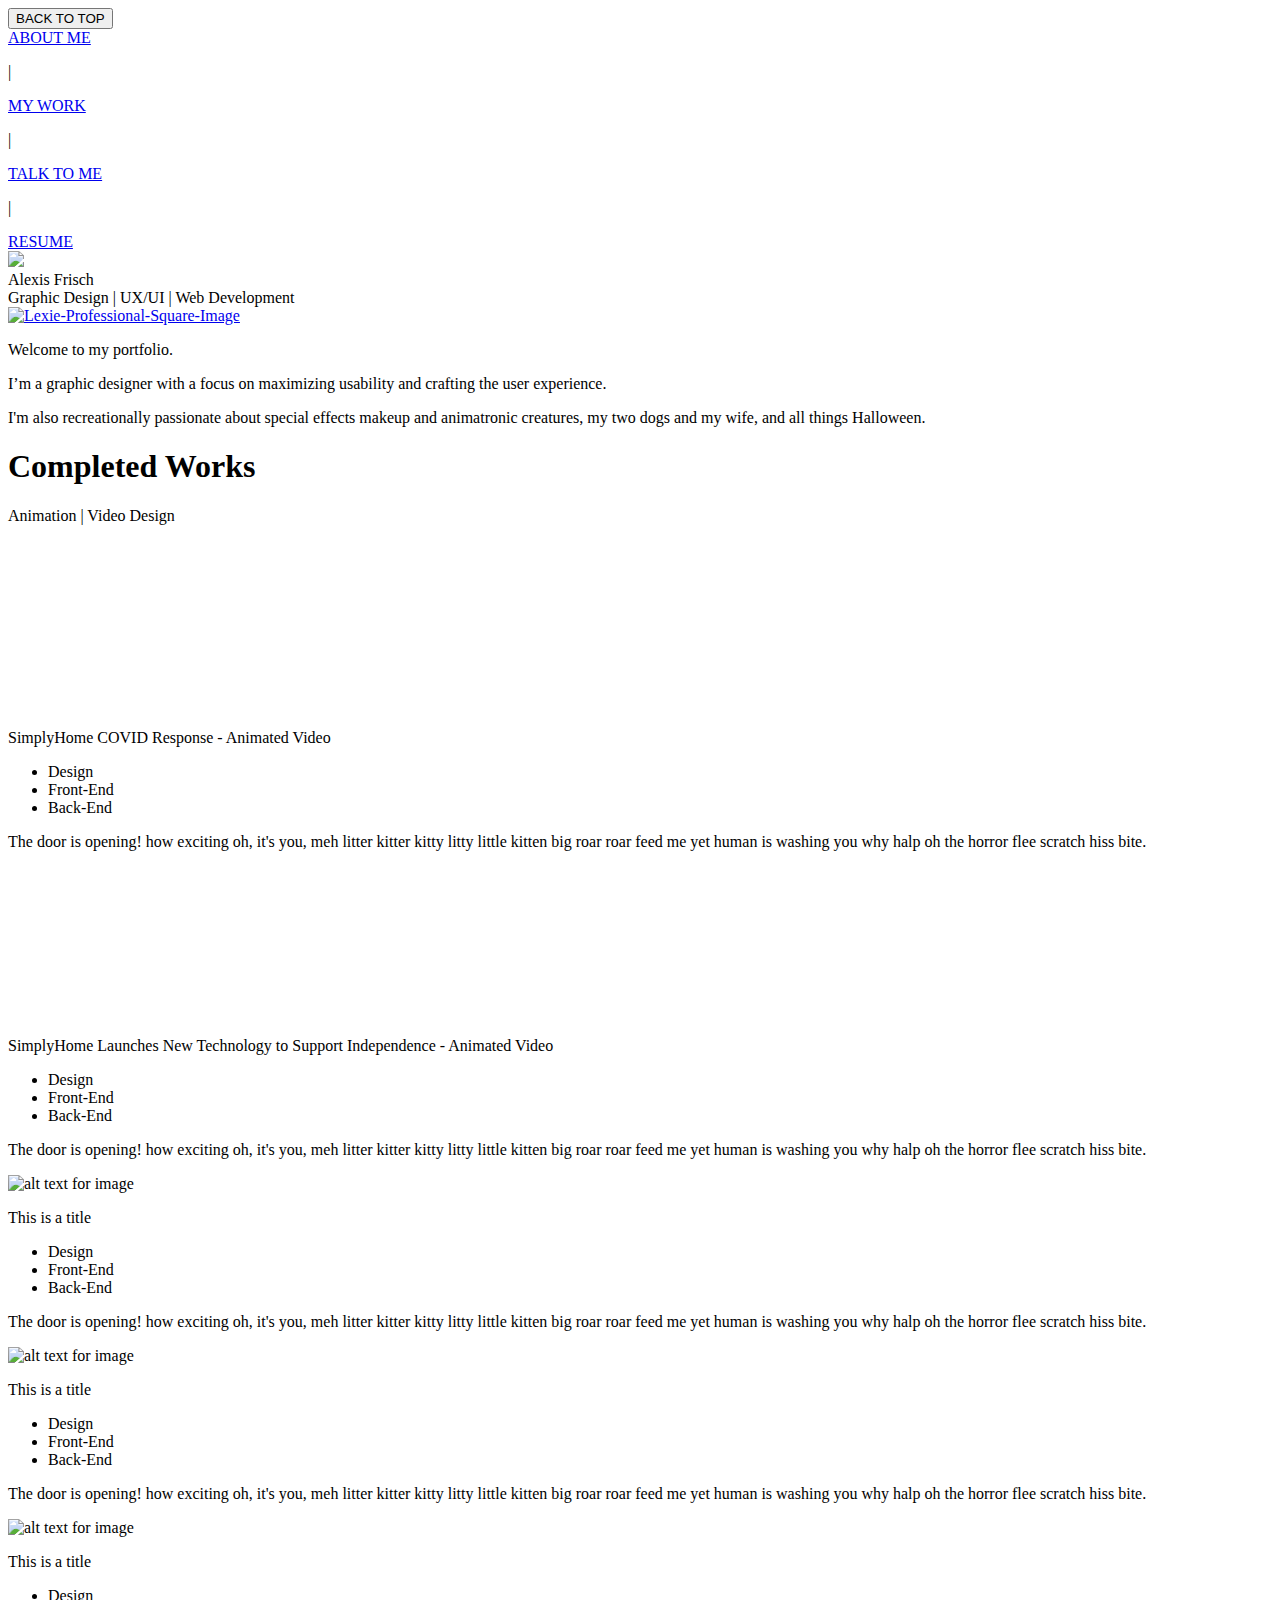
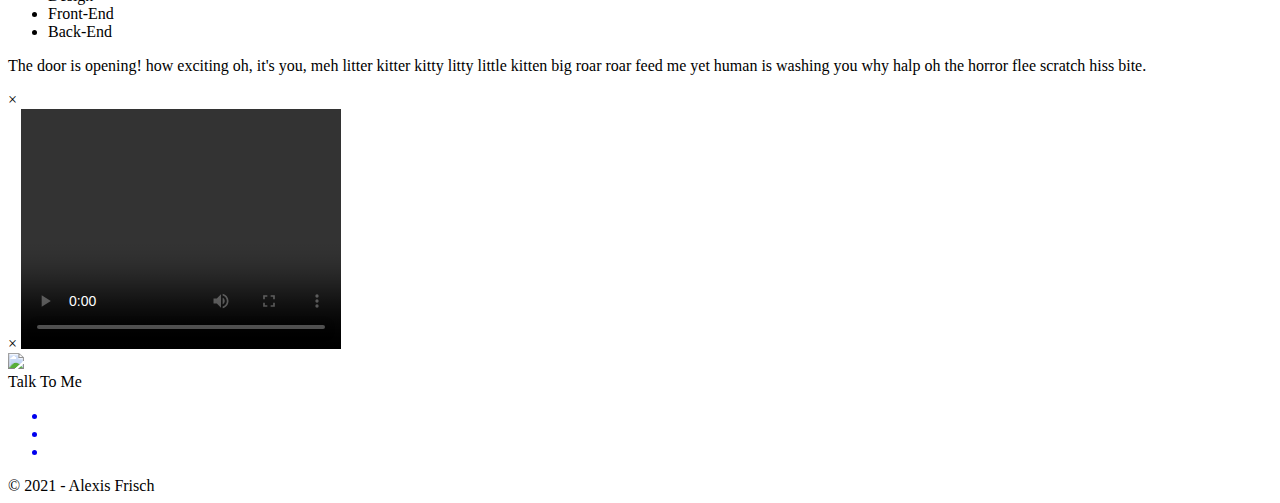
==== index.html @ 928a1154 "Update index.html" ====
<!DOCTYPE html>
<html>
  <head>
    <meta name="viewport" content="width=device-width, initial-scale=1">
    <link rel="stylesheet" href="https://cdnjs.cloudflare.com/ajax/libs/font-awesome/5.9.0/css/all.css"></link>
    <link rel="stylesheet" href="https://cdnjs.cloudflare.com/ajax/libs/font-awesome/4.7.0/css/font-awesome.min.css"></link>
    <link rel="preconnect" href="https://fonts.gstatic.com"></link>
    <link href="https://fonts.googleapis.com/css2?family=Open+Sans+Condensed:wght@300&display=swap" rel="stylesheet"></link>
    <link rel="stylesheet" href="PortfolioSiteCSS.css"></link>
    <button id="scrollToTopBtn" title="Go to top">BACK TO TOP</button>
    <script src="PortfolioSiteJS.js"></script>
    <script src="jquery-3.6.0.min.js"></script>
<!--     <script src="https://cdnjs.cloudflare.com/ajax/libs/jquery/2.1.3/jquery.min.js"></script> -->
  </head>
  <body id="body">
    <div id="navbar">
      <a class="navitem" href="#about-me-section">ABOUT ME</a>
      <p>|</p>
      <a class="navitem" href="#mywork">MY WORK</a>
      <p>|</p>
      <a class="navitem" href="#contactme">TALK TO ME</a>
      <p>|</p>
      <a class="navitem" href="FrischResume2021.pdf" download target="_blank">RESUME</a>
    </div>

    <div id="headerwrapper">
      <img class="headerimg" src="https://i.ibb.co/12x5t4d/Web-Header-Blue.png" border="0" />
      <!-- green header      
      <img class="headerimg" src="https://i.ibb.co/K92kBJ2/Web-Header.png" border="0" />
       -->      
      <div class="centeredheadertitle">Alexis Frisch</div>
      <div class="centeredheadersubtitle">Graphic Design | UX/UI | Web Development</div>
    </div>

    <div id="bodydiv">
      <div id="about-me-section" class="about-me-img-flip">
        <a href="https://www.linkedin.com/in/alexis-frisch/" target="_blank">
         <div class="about-me-img-container">
           <img src="Assets/Lexie-Professional-Square-Image.png" alt="Lexie-Professional-Square-Image" border="0">
            <div class="about-me-linkedin">
               <span class="font-awesome-icons linkedin"></span>
            </div> <!--/.about-me-linkedin-->
          </div> <!--/.about-me-img-container-->
        </a>
      </div> <!--/.about-me-img-flip-->
      
      <div class="about-me-words-outter">
        <div class="about-me-words-inner">
          <p>Welcome to my portfolio.</p>
          <p>I’m a graphic designer with a focus on maximizing usability and crafting the user experience.</p>
          <p>I'm also recreationally passionate about special effects makeup and animatronic creatures, my two dogs and my wife, and all things Halloween.</p>
        </div>  
      </div>
      
  <div id="mywork">    
        <div id="work-container-title">
          <h1> Completed Works </h1>
        </div>


        <div id="work-container-title">
          <p> Animation | Video Design </p></br>
        </div>
        
        <div id="main-work-container">
           <div id="overlay" class="work-img-container">
  <!--            <div class="work-container-text">
                <h3>CHECK IT OUT</h3>
             </div>   -->

                <video class="myVideos" id="myVid" poster="Assets/Video2Poster.png" src="Assets/SimplyHomeCOVIDResponse.mp4" title="SimplyHome COVID Response - Animated Video">
            </div> <!--/.work-img-container-->
            <div class="content-container">
              <p class="title">SimplyHome COVID Response - Animated Video</p>
              <ul class="list">
                <li class="active-design">Design</li>
                <li class="active-front-end">Front-End</li>
                <li class="back-end">Back-End</li>
              </ul>
              <p class="sub-title">The door is opening! how exciting oh, it's you, meh litter kitter kitty litty little kitten big roar roar feed me yet human is washing you why halp oh the horror flee scratch hiss bite.</p>
            </div><!--/.content-->
        </div> <!--/#main-work-container-->

        <div id="main-work-container">
           <div id="overlay" class="work-img-container">
  <!--            <div class="work-container-text">
                <h3>CHECK IT OUT</h3>
             </div>   -->

                <video class="myVideos" id="myVid" poster="Assets/Video1Poster.png" src="Assets/SimplyHomenewindependancetool.mp4" title="SimplyHome Launches New Technology to Support Independence - Animated Video">
            </div> <!--/.work-img-container-->
            <div class="content-container">
              <p class="title">SimplyHome Launches New Technology to Support Independence - Animated Video</p>
              <ul class="list">
                <li class="active-design">Design</li>
                <li class="active-front-end">Front-End</li>
                <li class="back-end">Back-End</li>
              </ul>
              <p class="sub-title">The door is opening! how exciting oh, it's you, meh litter kitter kitty litty little kitten big roar roar feed me yet human is washing you why halp oh the horror flee scratch hiss bite.</p>
            </div><!--/.content-->
        </div> <!--/#main-work-container-->

         <div id="main-work-container">
           <div id="overlay" class="work-img-container">
  <!--            <div class="work-container-text">
                <h3>CHECK IT OUT</h3>
             </div>   -->
                <img class="myImages" id="myImg" src="https://www.k9web.com/wp-content/uploads/2020/12/little-dalmatian-sitting-in-the-couch-780x858.jpg" alt="alt text for image">
            </div> <!--/.work-img-container-->
            <div class="content-container">
              <p class="title">This is a title </p>
              <ul class="list">
                <li class="design">Design</li>
                <li class="active-front-end">Front-End</li>
                <li class="back-end">Back-End</li>
              </ul>
              <p class="sub-title">The door is opening! how exciting oh, it's you, meh litter kitter kitty litty little kitten big roar roar feed me yet human is washing you why halp oh the horror flee scratch hiss bite.</p>
            </div><!--/.content-->
        </div> <!--/#main-work-container-->

   <div id="main-work-container">
           <div id="overlay" class="work-img-container">
  <!--            <div class="work-container-text">
                <h3>CHECK IT OUT</h3>
             </div>   -->
                <img class="myImages" id="myImg" src="https://www.k9web.com/wp-content/uploads/2020/12/little-dalmatian-sitting-in-the-couch-780x858.jpg" alt="alt text for image">
            </div> <!--/.work-img-container-->
            <div class="content-container">
              <p class="title">This is a title </p>
              <ul class="list">
                <li class="design">Design</li>
                <li class="active-front-end">Front-End</li>
                <li class="back-end">Back-End</li>
              </ul>
              <p class="sub-title">The door is opening! how exciting oh, it's you, meh litter kitter kitty litty little kitten big roar roar feed me yet human is washing you why halp oh the horror flee scratch hiss bite.</p>
            </div><!--/.content-->
        </div> <!--/#main-work-container-->


   <div id="main-work-container">
           <div id="overlay" class="work-img-container">
  <!--            <div class="work-container-text">
                <h3>CHECK IT OUT</h3>
             </div>  --> 
                <img class="myImages" id="myImg" src="https://www.k9web.com/wp-content/uploads/2020/12/little-dalmatian-sitting-in-the-couch-780x858.jpg" alt="alt text for image">
            </div> <!--/.work-img-container-->
            <div class="content-container">
              <p class="title">This is a title </p>
              <ul class="list">
                <li class="design">Design</li>
                <li class="active-front-end">Front-End</li>
                <li class="back-end">Back-End</li>
              </ul>
              <p class="sub-title">The door is opening! how exciting oh, it's you, meh litter kitter kitty litty little kitten big roar roar feed me yet human is washing you why halp oh the horror flee scratch hiss bite.</p>
            </div><!--/.content-->
        </div> <!--/#main-work-container-->
  </div>
      </div> <!--/bodydiv-->
    </body>

    <div id="myImgModal" class="modal">
      <span class="imgclose">&times;</span>
      <img class="modal-content" id="img01">
      <div id="imgCaption"></div>
    </div>

    <div id="myVideoModal" class="modal">
      <span class="videoclose">&times;</span>
      <video class="modal-content" id="vid01" width="320" height="240" controls> </video>
      <div id="videoCaption"></div>
    </div>
    <div id="contactme">
      <div id="footerwrapper">
        <!--  Green Footer     
        <img src="https://i.ibb.co/m6b3Rvt/Web-Footer.png" class="footerimg" border="0" />
         -->
        <img src="https://i.ibb.co/g36VSvC/Web-Footer-Blue.png" class="footerimg" border="0" />
        <div class="centeredfootertitle">Talk To Me</div>
        <div class="social ">
            <ul>
              <a href="https://www.linkedin.com/in/alexis-frisch/" target="_blank"><li class="linkedin"></li></a>
              <a href="https://github.com/Alexisnfrisch" target="_blank"><li class="github"></li></a>
              <a href="mailto: alexisnfrisch@gmail.com" target="_blank"><li class="email"></li></a>
<!--               <a href="#" target="_blank"><li class="dribble"></li></a>
 -->            </ul>
        </div> 
        <div class="centeredfootercopyright">© 2021 - Alexis Frisch</div> 
      </div>
    </div>  
</html>
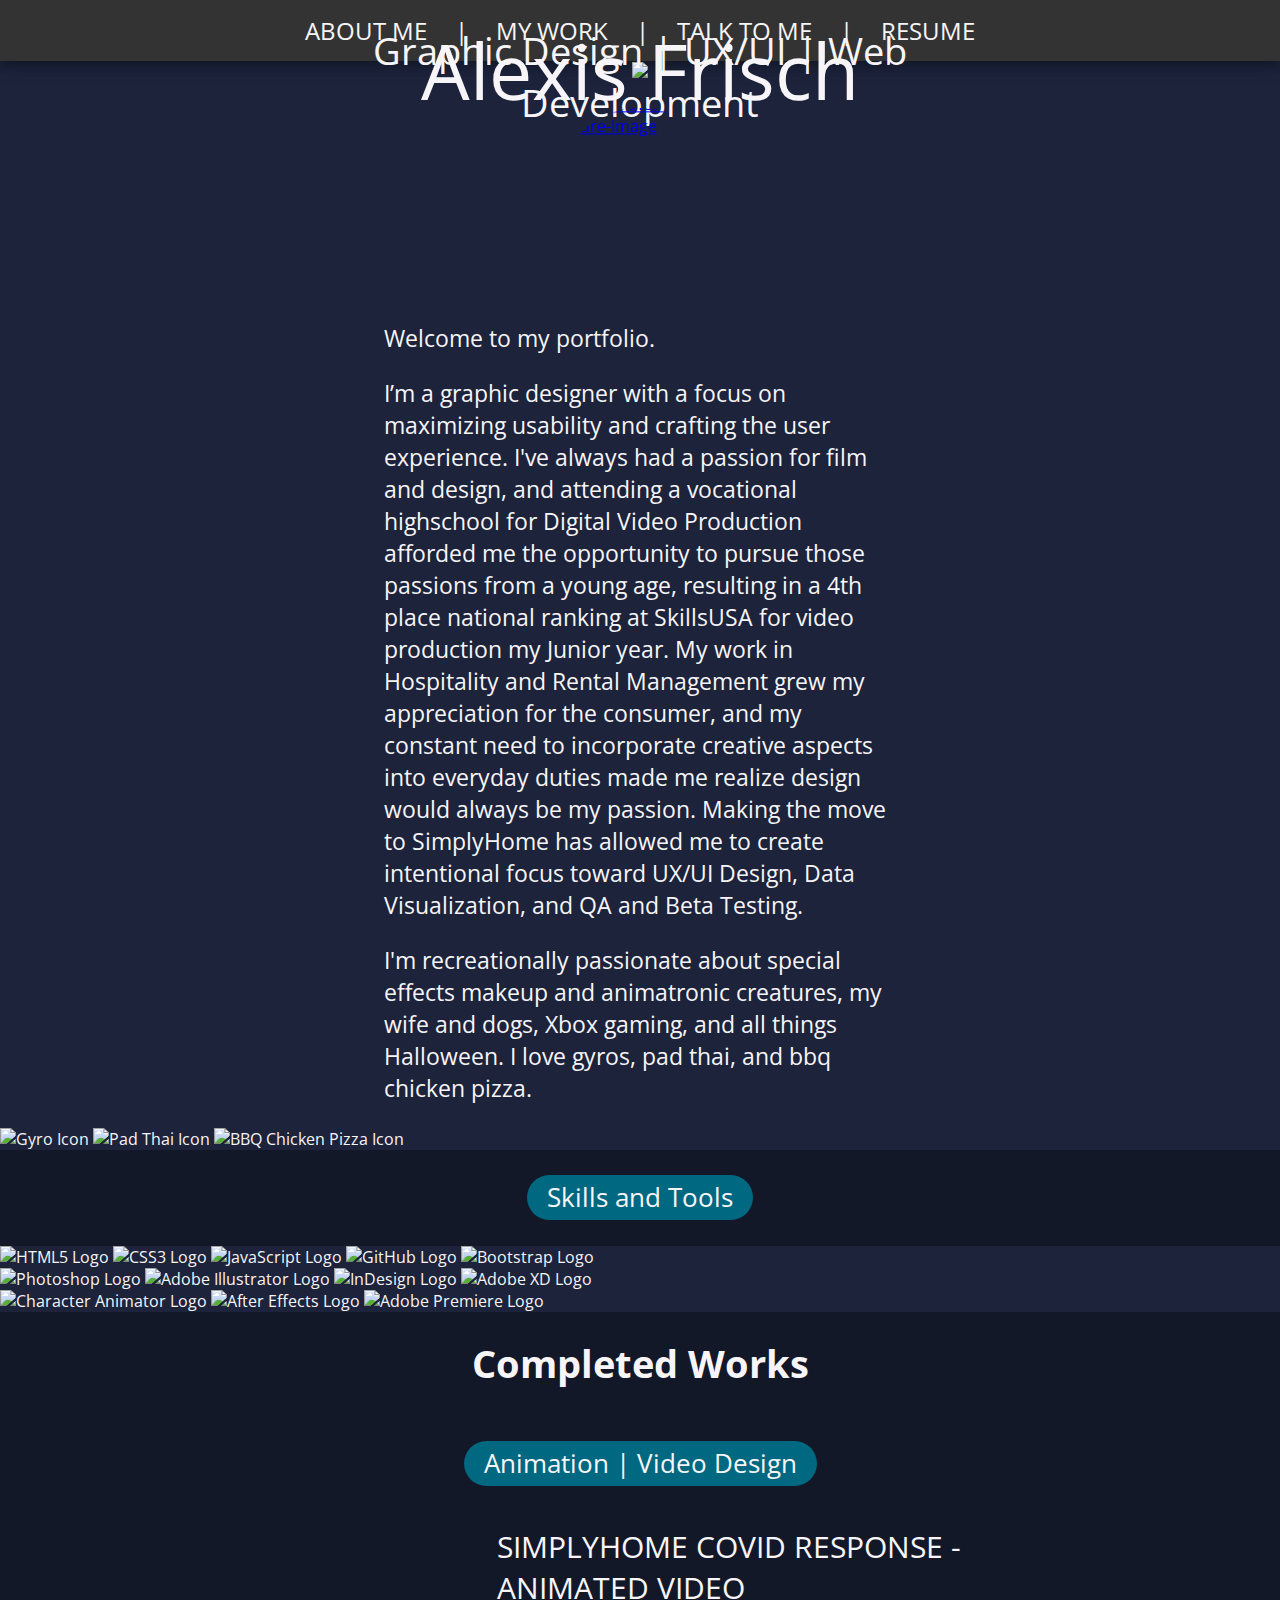
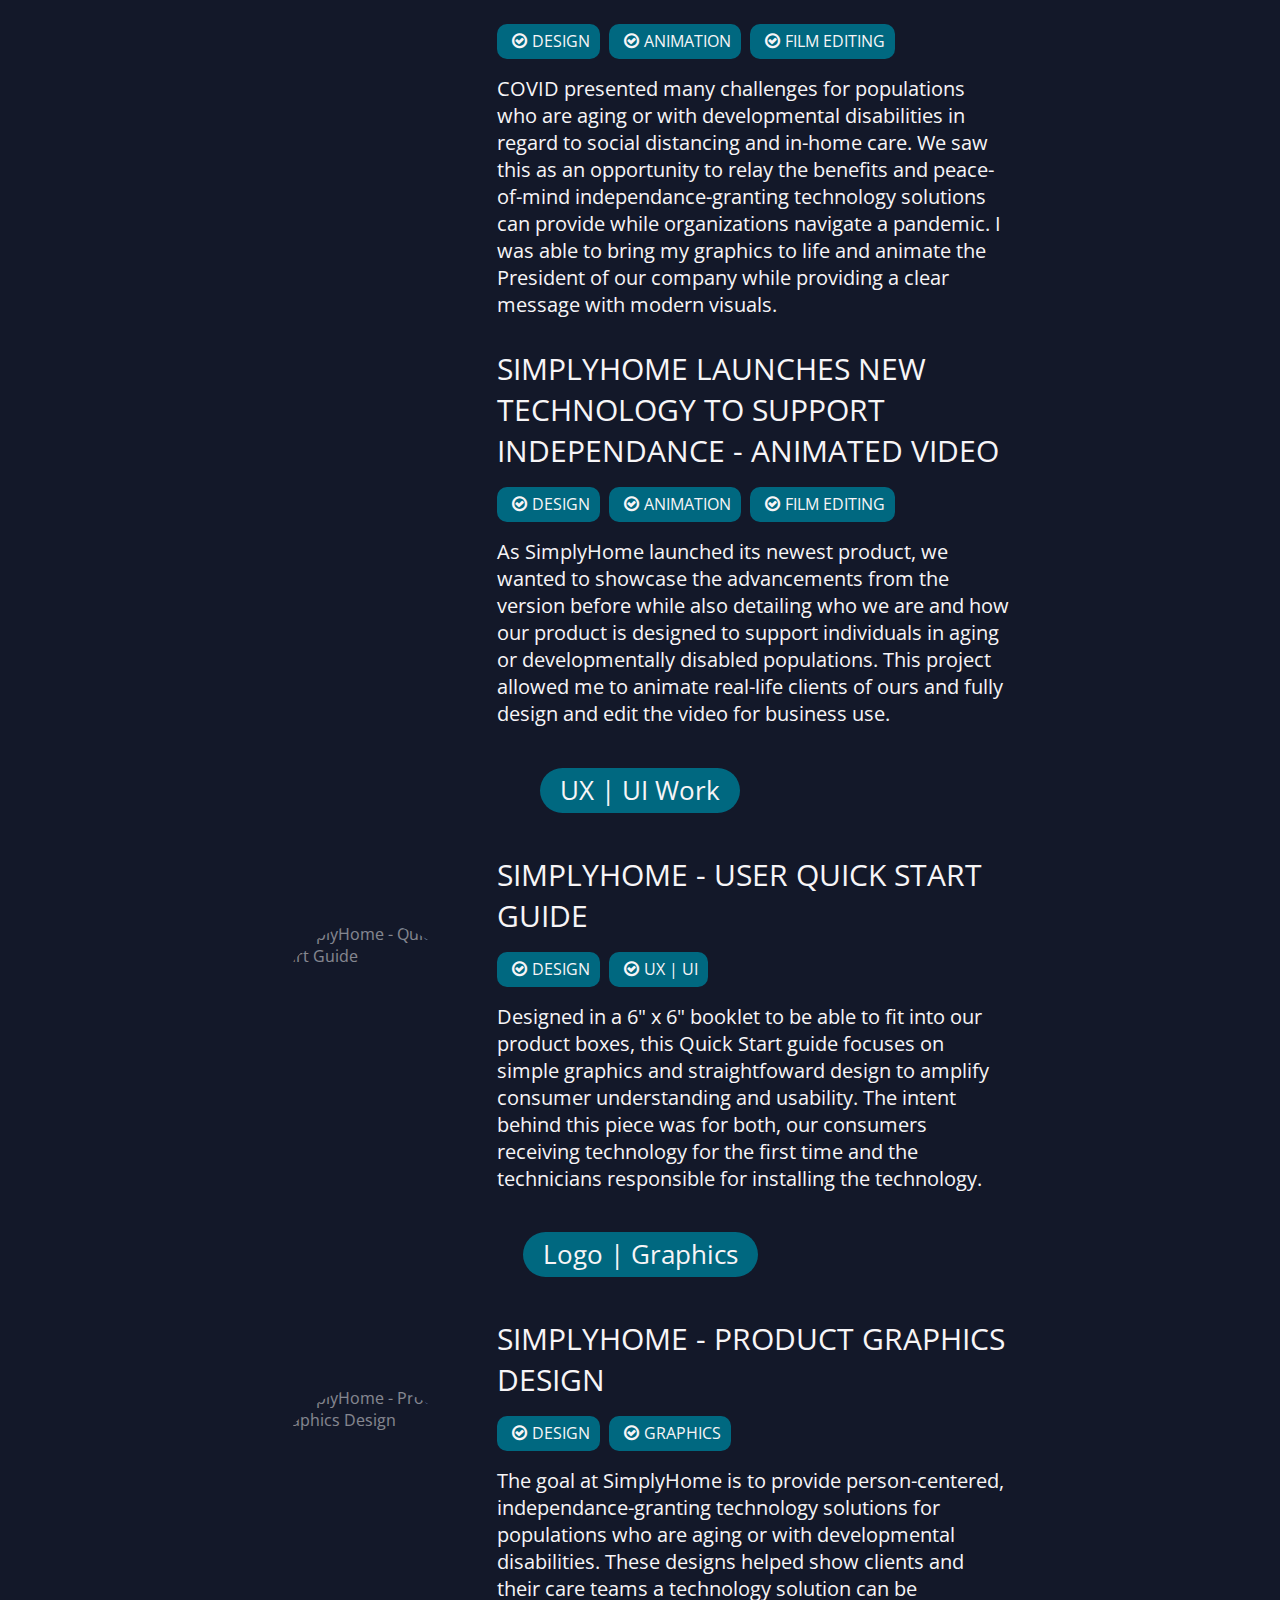
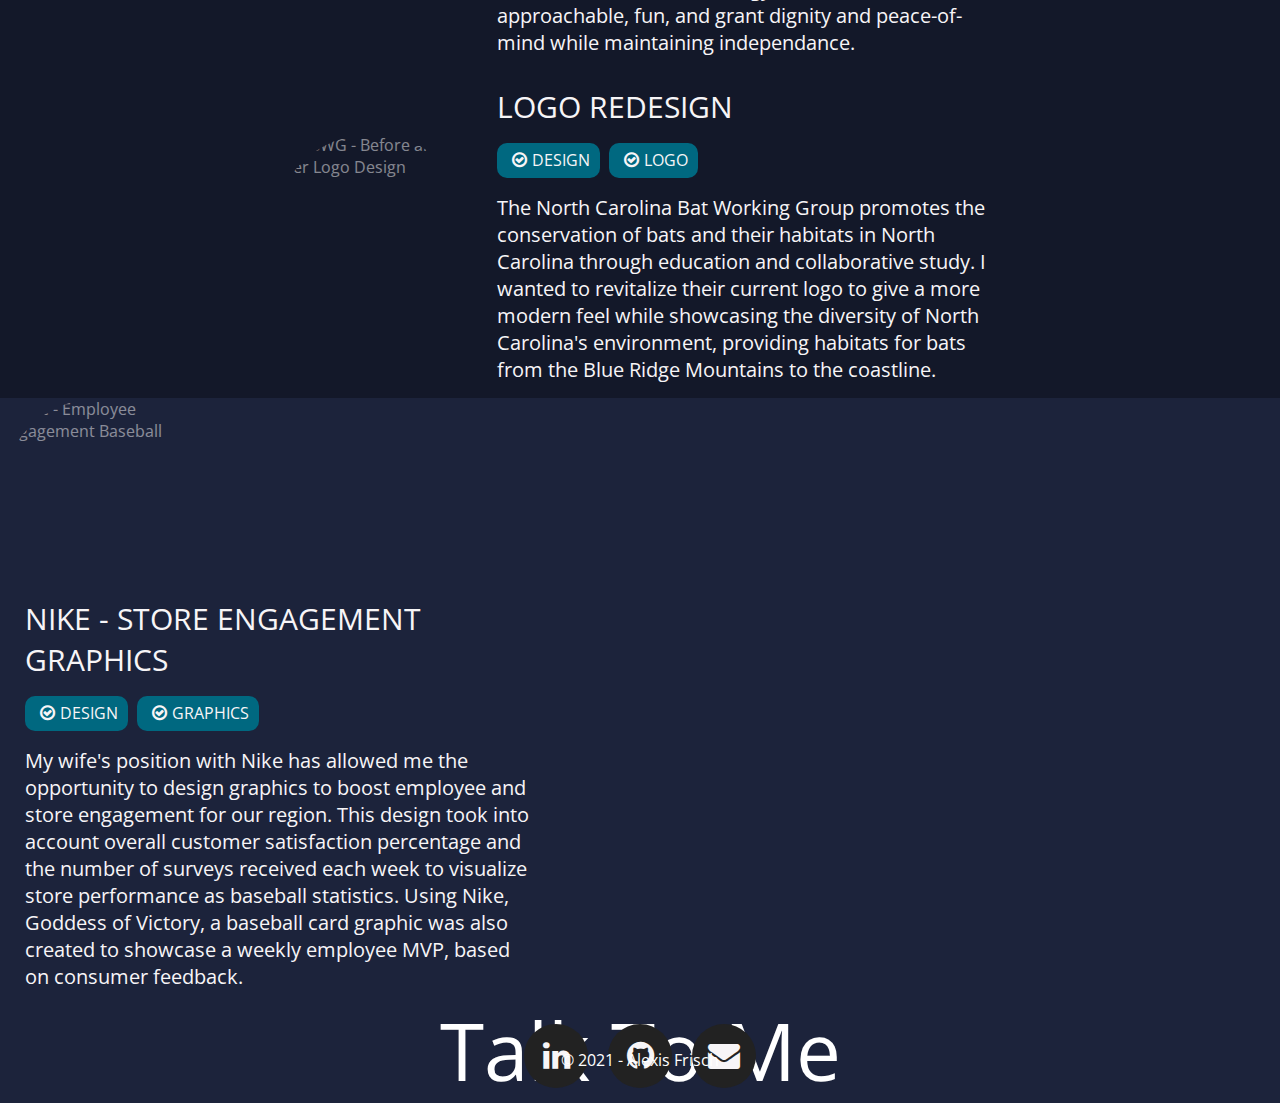
==== commit 35616327: "Update index.html" ====
--- a/index.html
+++ b/index.html
@@ -8,9 +8,7 @@
     <link href="https://fonts.googleapis.com/css2?family=Open+Sans+Condensed:wght@300&display=swap" rel="stylesheet"></link>
     <link rel="stylesheet" href="PortfolioSiteCSS.css"></link>
     <button id="scrollToTopBtn" title="Go to top">BACK TO TOP</button>
-    <script src="PortfolioSiteJS.js"></script>
-    <script src="jquery-3.6.0.min.js"></script>
-<!--     <script src="https://cdnjs.cloudflare.com/ajax/libs/jquery/2.1.3/jquery.min.js"></script> -->
+
   </head>
   <body id="body">
     <div id="navbar">
@@ -20,7 +18,7 @@
       <p>|</p>
       <a class="navitem" href="#contactme">TALK TO ME</a>
       <p>|</p>
-      <a class="navitem" href="FrischResume2021.pdf" download target="_blank">RESUME</a>
+      <a class="navitem" href="Assets/FrischResume2021.pdf" download target="_blank">RESUME</a>
     </div>
 
     <div id="headerwrapper">
@@ -47,12 +45,41 @@
       <div class="about-me-words-outter">
         <div class="about-me-words-inner">
           <p>Welcome to my portfolio.</p>
-          <p>I’m a graphic designer with a focus on maximizing usability and crafting the user experience.</p>
-          <p>I'm also recreationally passionate about special effects makeup and animatronic creatures, my two dogs and my wife, and all things Halloween.</p>
-        </div>  
+          <p>I’m a graphic designer with a focus on maximizing usability and crafting the user experience. I've always had a passion for film and design, and attending a vocational highschool for Digital Video Production afforded me the opportunity to pursue those passions from a young age, resulting in a 4th place national ranking at SkillsUSA for video production my Junior year. My work in Hospitality and Rental Management grew my appreciation for the consumer, and my constant need to incorporate creative aspects into everyday duties made me realize design would always be my passion. Making the move to SimplyHome has allowed me to create intentional focus toward UX/UI Design, Data Visualization, and QA and Beta Testing.</p>
+          <p>I'm recreationally passionate about special effects makeup and animatronic creatures, my wife and dogs, Xbox gaming, and all things Halloween. I love gyros, pad thai, and bbq chicken pizza.</p>
+        </div>
       </div>
+      <div id="foodimages">  
+        <img class="gyroimg" src="Assets/Gyro.png" alt="Gyro Icon">
+        <img class="padthaiimg" src="Assets/PadThai.png" alt="Pad Thai Icon">
+        <img class="pizzaimg" src="Assets/bbqpizza.png" alt="BBQ Chicken Pizza Icon">
+      </div>  
       
-  <div id="mywork">    
+  <div id="mywork">   
+        <div id="work-container-title">
+          <p> Skills and Tools </p>
+        </div>
+        <div id="skillsLine1">  
+          <img class="skillLogos" src="Assets/HTML5Logo.png" alt="HTML5 Logo">
+          <img class="skillLogos" src="Assets/CSS3Logo.png" alt="CSS3 Logo">
+          <img class="skillLogos" src="Assets/JSLogo.png" alt="JavaScript Logo">
+          <img class="skillLogos" src="Assets/GHLogo.png" alt="GitHub Logo">
+          <img class="skillLogos" src="Assets/bootstrap.png" alt="Bootstrap Logo">
+        </div>
+
+        <div id="skillsLine2">  
+          <img class="skillLogos" src="Assets/PSLogo.png" alt="Photoshop Logo">
+          <img class="skillLogos" src="Assets/AILogo.png" alt="Adobe Illustrator Logo">
+          <img class="skillLogos" src="Assets/IDLogo.png" alt="InDesign Logo">
+          <img class="skillLogos" src="Assets/XDLogo.png" alt="Adobe XD Logo">
+        </div>
+
+        <div id="skillsLine2">  
+          <img class="skillLogos" src="Assets/CHLogo.png" alt="Character Animator Logo">
+          <img class="skillLogos" src="Assets/AELogo.png" alt="After Effects Logo">
+          <img class="skillLogos" src="Assets/PRLogo.png" alt="Adobe Premiere Logo">
+        </div>
+
         <div id="work-container-title">
           <h1> Completed Works </h1>
         </div>
@@ -74,10 +101,10 @@
               <p class="title">SimplyHome COVID Response - Animated Video</p>
               <ul class="list">
                 <li class="active-design">Design</li>
-                <li class="active-front-end">Front-End</li>
-                <li class="back-end">Back-End</li>
-              </ul>
-              <p class="sub-title">The door is opening! how exciting oh, it's you, meh litter kitter kitty litty little kitten big roar roar feed me yet human is washing you why halp oh the horror flee scratch hiss bite.</p>
+                <li class="active-front-end">Animation</li>
+                <li class="active-back-end">Film Editing</li>
+              </ul>
+              <p class="sub-title">COVID presented many challenges for populations who are aging or with developmental disabilities in regard to social distancing and in-home care. We saw this as an opportunity to relay the benefits and peace-of-mind independance-granting technology solutions can provide while organizations navigate a pandemic.  I was able to bring my graphics to life and animate the President of our company while providing a clear message with modern visuals.</p>
             </div><!--/.content-->
         </div> <!--/#main-work-container-->
 
@@ -87,73 +114,91 @@
                 <h3>CHECK IT OUT</h3>
              </div>   -->
 
-                <video class="myVideos" id="myVid" poster="Assets/Video1Poster.png" src="Assets/SimplyHomenewindependancetool.mp4" title="SimplyHome Launches New Technology to Support Independence - Animated Video">
-            </div> <!--/.work-img-container-->
-            <div class="content-container">
-              <p class="title">SimplyHome Launches New Technology to Support Independence - Animated Video</p>
-              <ul class="list">
-                <li class="active-design">Design</li>
-                <li class="active-front-end">Front-End</li>
-                <li class="back-end">Back-End</li>
-              </ul>
-              <p class="sub-title">The door is opening! how exciting oh, it's you, meh litter kitter kitty litty little kitten big roar roar feed me yet human is washing you why halp oh the horror flee scratch hiss bite.</p>
-            </div><!--/.content-->
-        </div> <!--/#main-work-container-->
+                <video class="myVideos" id="myVid" poster="Assets/Video1Poster.png" src="Assets/SimplyHomenewindependancetool.mp4" title="SimplyHome Launches New Technology to Support Independance - Animated Video">
+            </div> <!--/.work-img-container-->
+            <div class="content-container">
+              <p class="title">SimplyHome Launches New Technology to Support Independance - Animated Video</p>
+              <ul class="list">
+                <li class="active-design">Design</li>
+                <li class="active-front-end">Animation</li>
+                <li class="active-back-end">Film Editing</li>
+              </ul>
+              <p class="sub-title">As SimplyHome launched its newest product, we wanted to showcase the advancements from the version before while also detailing who we are and how our product is designed to support individuals in aging or developmentally disabled populations.  This project allowed me to animate real-life clients of ours and fully design and edit the video for business use. </p>
+            </div><!--/.content-->
+        </div> <!--/#main-work-container-->
+
+      <div id="work-container-title">
+        <p> UX | UI Work </p></br>
+      </div>
 
          <div id="main-work-container">
            <div id="overlay" class="work-img-container">
-  <!--            <div class="work-container-text">
-                <h3>CHECK IT OUT</h3>
-             </div>   -->
-                <img class="myImages" id="myImg" src="https://www.k9web.com/wp-content/uploads/2020/12/little-dalmatian-sitting-in-the-couch-780x858.jpg" alt="alt text for image">
-            </div> <!--/.work-img-container-->
-            <div class="content-container">
-              <p class="title">This is a title </p>
-              <ul class="list">
-                <li class="design">Design</li>
-                <li class="active-front-end">Front-End</li>
-                <li class="back-end">Back-End</li>
-              </ul>
-              <p class="sub-title">The door is opening! how exciting oh, it's you, meh litter kitter kitty litty little kitten big roar roar feed me yet human is washing you why halp oh the horror flee scratch hiss bite.</p>
-            </div><!--/.content-->
-        </div> <!--/#main-work-container-->
-
-   <div id="main-work-container">
-           <div id="overlay" class="work-img-container">
-  <!--            <div class="work-container-text">
-                <h3>CHECK IT OUT</h3>
-             </div>   -->
-                <img class="myImages" id="myImg" src="https://www.k9web.com/wp-content/uploads/2020/12/little-dalmatian-sitting-in-the-couch-780x858.jpg" alt="alt text for image">
-            </div> <!--/.work-img-container-->
-            <div class="content-container">
-              <p class="title">This is a title </p>
-              <ul class="list">
-                <li class="design">Design</li>
-                <li class="active-front-end">Front-End</li>
-                <li class="back-end">Back-End</li>
-              </ul>
-              <p class="sub-title">The door is opening! how exciting oh, it's you, meh litter kitter kitty litty little kitten big roar roar feed me yet human is washing you why halp oh the horror flee scratch hiss bite.</p>
-            </div><!--/.content-->
-        </div> <!--/#main-work-container-->
-
-
-   <div id="main-work-container">
-           <div id="overlay" class="work-img-container">
-  <!--            <div class="work-container-text">
-                <h3>CHECK IT OUT</h3>
-             </div>  --> 
-                <img class="myImages" id="myImg" src="https://www.k9web.com/wp-content/uploads/2020/12/little-dalmatian-sitting-in-the-couch-780x858.jpg" alt="alt text for image">
-            </div> <!--/.work-img-container-->
-            <div class="content-container">
-              <p class="title">This is a title </p>
-              <ul class="list">
-                <li class="design">Design</li>
-                <li class="active-front-end">Front-End</li>
-                <li class="back-end">Back-End</li>
-              </ul>
-              <p class="sub-title">The door is opening! how exciting oh, it's you, meh litter kitter kitty litty little kitten big roar roar feed me yet human is washing you why halp oh the horror flee scratch hiss bite.</p>
-            </div><!--/.content-->
-        </div> <!--/#main-work-container-->
+              <div id="insideimg" class="SHQuickStart">
+                <img class="myImages" id="myImg" src="Assets/SHStartUpHelpGuide.png" alt="SimplyHome - Quick Start Guide">
+              </div>  
+            </div> <!--/.work-img-container-->
+            <div class="content-container">
+              <p class="title">SimplyHome - User Quick Start Guide</p>
+              <ul class="list">
+                <li class="active-design">Design</li>
+                <li class="active-front-end">UX | UI</li>
+              </ul>
+              <p class="sub-title">Designed in a 6" x 6" booklet to be able to fit into our product boxes, this Quick Start guide focuses on simple graphics and straightfoward design to amplify consumer understanding and usability. The intent behind this piece was for both, our consumers receiving technology for the first time and the technicians responsible for installing the technology.</p>
+            </div><!--/.content-->
+        </div> <!--/#main-work-container-->
+
+      <div id="work-container-title">
+        <p> Logo | Graphics </p></br>
+      </div>        
+
+         <div id="main-work-container">
+           <div id="overlay" class="work-img-container">
+              <div id="insideimg" class="SHProductGraphics">
+                <img class="myImages" id="myImg" src="Assets/SHProductGraphics.png" alt="SimplyHome - Product Graphics Design">
+              </div>  
+            </div> <!--/.work-img-container-->
+            <div class="content-container">
+              <p class="title">SimplyHome - Product Graphics Design</p>
+              <ul class="list">
+                <li class="active-design">Design</li>
+                <li class="active-front-end">Graphics</li>
+              </ul>
+              <p class="sub-title">The goal at SimplyHome is to provide person-centered, independance-granting technology solutions for populations who are aging or with developmental disabilities. These designs helped show clients and their care teams a technology solution can be approachable, fun, and grant dignity and peace-of-mind while maintaining independance.</p>
+            </div><!--/.content-->
+        </div> <!--/#main-work-container-->                
+
+         <div id="main-work-container">
+           <div id="overlay" class="work-img-container">
+              <div id="insideimg" class="NCBWG">
+                <img class="myImages" id="myImg" src="Assets/NCBWGLogoBeforeAfter.png" alt="NCBWG - Before and After Logo Design">
+              </div>  
+            </div> <!--/.work-img-container-->
+            <div class="content-container">
+              <p class="title">Logo Redesign</p>
+              <ul class="list">
+                <li class="active-design">Design</li>
+                <li class="active-front-end">Logo</li>
+              </ul>
+              <p class="sub-title">The North Carolina Bat Working Group promotes the conservation of bats and their habitats in North Carolina through education and collaborative study. I wanted to revitalize their current logo to give a more modern feel while showcasing the diversity of North Carolina's environment, providing habitats for bats from the Blue Ridge Mountains to the coastline.</p>
+            </div><!--/.content-->
+        </div> <!--/#main-work-container-->
+
+         <div id="main-work-container-bottom">
+           <div id="overlay" class="work-img-container">
+              <div id="insideimg" class="nikeBaseball">
+                <img class="myImages" id="myImg" src="Assets/NikeBaseball.png" alt="Nike - Employee Engagement Baseball">
+              </div>  
+            </div> <!--/.work-img-container-->
+            <div class="content-container">
+              <p class="title">Nike - Store Engagement Graphics</p>
+              <ul class="list">
+                <li class="active-design">Design</li>
+                <li class="active-front-end">Graphics</li>
+              </ul>
+              <p class="sub-title">My wife's position with Nike has allowed me the opportunity to design graphics to boost employee and store engagement for our region. This design took into account overall customer satisfaction percentage and the number of surveys received each week to visualize store performance as baseball statistics. Using Nike, Goddess of Victory, a baseball card graphic was also created to showcase a weekly employee MVP, based on consumer feedback.</p>
+            </div><!--/.content-->
+        </div> <!--/#main-work-container-->        
+
   </div>
       </div> <!--/bodydiv-->
     </body>
@@ -186,5 +231,7 @@
         </div> 
         <div class="centeredfootercopyright">© 2021 - Alexis Frisch</div> 
       </div>
-    </div>  
+    </div>
+    <script src="PortfolioSiteJS.js"></script>
+    <script src="jquery-3.6.0.min.js"></script>  
 </html>--- a/PortfolioSiteCSS.css
+++ b/PortfolioSiteCSS.css
@@ -0,0 +1,855 @@
+
+/*blue theme*/
+:root {
+  --mainbackground: #1c233b;
+  --section: #131829;
+  --accentpop: #006880;
+  --accentpophover: #004d5f;
+  --accentdarkhover: #808080;
+  --accentdark: #333;
+  --titleaccent: #006880;
+  --profileflip: #cacaca;
+  --font: #f7f5f7;
+  --inactivebuttonbackground: rgba(0,0,0,0.3);
+  --inactivebuttonfont: rgba(255,255,255,0.5);
+}
+
+/*green theme
+:root {
+  --mainbackground: #5e887d;
+  --section: #475754;
+  --accentpop: #8A5F6A;
+  --accentpophover: #a04960;
+  --accentdarkhover: #808080;
+  --accentdark: #333;
+  --profileflip: #cacaca;
+  --font: #f7f5f7;
+  --inactivebuttonbackground: rgba(0,0,0,0.3);
+  --inactivebuttonfont: rgba(255,255,255,0.5);
+}*/
+
+body {
+  font-family: 'Open Sans Condensed', sans-serif;
+  background-color: var(--mainbackground);
+  font-size: 1em;
+  color: var(--font);
+  margin-left: 0px;
+  margin-right: 0px;
+  margin-bottom: 0px;
+  margin-top: 0px;
+}
+
+h3 {
+  margin-top: 0px;
+  margin-bottom: 0px;
+}
+
+p {
+  padding: 0px;
+}
+
+
+/* Style the navbar */
+#navbar {
+  z-index: 100;
+  overflow: hidden;
+  background-color: var(--accentdark);
+  text-align: center;
+  box-shadow: 0 4px 8px 0 rgba(0, 0, 0, 0.2), 0 6px 20px 0 rgba(0, 0, 0, 0.19);
+}
+
+/* Navbar links */
+#navbar a {
+  display: inline-block;
+  color: var(--font);
+  text-align: center;
+  padding: 14px;
+  margin-left: 5px;
+  margin-right: 5px;
+  text-decoration: none;
+  font-size: 1.5em;
+}
+
+#navbar p {
+  display: inline-block;
+  color: var(--font);
+  text-align: center;
+  padding: 0px;
+  margin-left: 5px;
+  margin-right: 5px;
+  margin-top: 0px;
+  margin-bottom: 0px;
+  text-decoration: none;
+  font-size: 1.5em;
+}
+
+
+.navitem:hover{
+  background-color: var(--accentdarkhover);
+}
+
+
+/* The sticky class is added to the navbar with JS when it reaches its scroll position */
+.sticky {
+  position: fixed;
+  top: 0;
+  width: 100%;
+}
+
+#headerwrapper{
+  height: 100%;  
+  margin-top: 0px;
+  text-align: center;
+  position: relative
+}
+
+.headerimg{
+  width: 100%;
+}
+
+.centeredheadertitle {
+  position: absolute;
+  top: 40%;
+  left: 50%;
+  transform: translate(-50%, -50%);
+  font-size: 6vw;
+}
+
+.centeredheadersubtitle {
+  position: absolute;
+  top: 70%;
+  left: 50%;
+  transform: translate(-50%, -50%);
+  font-size: 3vw;
+}
+
+/* #headerimg{
+  display: inline-block;
+  content:'';
+  position: absolute;
+  bottom: 0;
+  left: 50%;
+  width: 100vh;
+  height: 100vh;
+  border-radius: 50%;
+  transform-origin: bottom;
+  transform: translateX(-50%) translateY(-30%) scale(4.5);
+  background-color: rgba(255, 255, 255, .2);
+  border: 5px solid blue;
+}
+ */
+
+
+/* #about-me{
+  padding-top: 25px;
+  padding-bottom: 25px;
+  display: flex;
+  align-items: center;
+  justify-content: center;
+  width:100%;
+}
+
+
+.about-me-img-cropper {
+  width: 15vw;
+  height: 15vw;
+  position: relative;
+  display: flex;
+  overflow: hidden;
+  border-radius: 50%;
+  cursor:pointer;
+}
+
+.about-me-img {
+  display: flex;
+  height: 165%;
+  width: auto;
+  transform: translate(-5%, -10%);
+} */
+
+
+.about-me-img-flip {
+  padding-top: 25px;
+  padding-bottom: 25px;
+  display: flex;
+  align-items: center;
+  justify-content: center;
+  width:100%;
+}
+
+.about-me-img-flip .about-me-img-container {
+    width: 13vw;
+    height: 13vw;
+    min-width: 150px;
+    min-height: 150px;
+    position: relative;
+    display: flex;
+    overflow: hidden;
+    border-radius: 50%;
+    cursor:pointer;
+}
+
+.about-me-img-flip .about-me-img-container img {
+    display: flex;
+    height: 110%;
+    width: auto;
+    transform: translate(-3%, -8%);
+}
+
+.about-me-img-flip .about-me-img-container .about-me-linkedin {
+    display:block;
+    position:absolute;
+    z-index:9;
+    -webkit-box-sizing:border-box;
+    -moz-box-sizing:border-box;
+    box-sizing:border-box
+}
+
+.about-me-linkedin .linkedin:before {
+  font-family: "Font Awesome 5 Brands"; 
+  content: "\f08c";
+  font-size: 8vw;
+  min-font-size: 80px;
+  position: absolute;
+  text-align: center;
+  top: 50%;
+  left: 50%;
+  transform: translate(-50%, -50%);
+  color: var(--font);
+}
+
+.about-me-img-flip .about-me-img-container .about-me-linkedin {
+    top:0;
+    left:0;
+    width:100%;
+    height:100%;
+    background-color: var(--profileflip);
+    text-align:center;
+    backface-visibility:hidden;
+    -webkit-transform:rotateY(-180deg);
+    -moz-transform:rotateY(-180deg);
+    transform:rotateY(-180deg);
+    -webkit-transition:all .5s;
+    -moz-transition:all .5s;
+    transition:all .5s
+}
+
+.about-me-img-flip .about-me-img-container .about-me-linkedin:active {
+    background-color: var(--accentdark);
+}
+
+.about-me-img-flip .about-me-img-container img {
+    backface-visibility:hidden;
+    -webkit-transition:all .5s;
+    -moz-transition:all .5s;
+    transition:all .5s
+}
+.about-me-img-flip .about-me-img-container:hover img {
+    -webkit-transform:rotateY(180deg);
+    -moz-transform:rotateY(180deg);
+    transform:rotateY(180deg);
+  opacity:0;
+}
+.about-me-img-flip .about-me-img-container:hover .about-me-linkedin {
+    -webkit-transform:rotateY(0);
+    -moz-transform:rotateY(0);
+    transform:rotateY(0)
+}
+
+.about-me-words-outter {
+  width:100%;
+  display: flex;
+  justify-content: center;
+}
+
+.about-me-words-inner {
+  width: 40%;
+  display: block;
+  align-items: center;
+  justify-content: center;
+  font-size: 1.8vw;
+}
+
+.about-me-words-inner p {
+  text-align: left;
+}
+
+
+#work-container-title {
+  padding-top: 0px;
+  background-color: var(--section);
+  display: flex;
+  align-items: center;
+  justify-content: center;
+  align-text: center;
+  width:100%;
+  font-size: 1.5vw;
+}
+
+#work-container-title p {
+  padding-top: 0px;
+  background-color: var(--titleaccent);
+  display: flex;
+  align-items: center;
+  justify-content: center;
+  font-size: 2vw;
+  border-radius: 50px;
+  padding-left: 20px;
+  padding-right: 20px;
+  padding-top:  5px;
+  padding-bottom: 5px;
+
+}
+
+
+#main-work-container {
+  padding-top: 15px;
+  padding-bottom: 15px;
+  background-color: var(--section);
+  display: flex;
+  align-items: center;
+  justify-content: center;
+  width:100%;
+}
+
+.work-img-container {
+  position: relative;
+  width: 12vw;
+  height: 12vw;
+  min-width: 200px;
+  min-height: 200px;
+  border-radius: 50%;
+  z-index: 1;
+  cursor:pointer;
+}
+
+.work-img-container img {  
+  width: 12vw;
+  height: 12vw;
+  min-width: 200px;
+  min-height: 200px;
+  border-radius: 50%;
+  z-index: -1;
+  opacity: .5;
+}
+
+.work-img-container video {  
+  width: 12vw;
+  height: 12vw;
+  min-width: 200px;
+  min-height: 200px;
+  border-radius: 50%;
+  z-index: -1;
+  opacity: .5;
+}
+
+.work-container-text{
+  position: absolute;
+  text-align: center;
+  font-size: 3em;
+  width: 100%;
+  height: 100%;
+  color: var(--font);
+  visibility: hidden;
+  text-decoration: none;
+  transition: all 0.05s ease-in-out;
+  border-radius: 50%;
+}
+
+
+.work-container-text h3 {
+  position: absolute;
+  text-align: center;
+  top: 50%;
+  left: 50%;
+  transform: translate(-50%, -50%);
+}
+
+
+.work-img-container:hover .work-container-text{
+  visibility: visible;
+  vertical-align: middle;
+  cursor:pointer;
+
+}
+
+.work-img-container img:hover{
+   cursor:pointer;
+   opacity: 1;
+}
+
+.work-img-container video:hover{
+   cursor:pointer;
+   opacity: 1;
+}
+
+
+
+.content-container {
+  text-align: left;
+  padding-left: 25px;
+  width: 40%;
+}
+
+.title, .sub-title {
+  margin: 0;
+}
+
+.title {
+  font-size: 30px;
+  text-transform: uppercase;
+  color: var(--font);
+  margin-right: 0px;
+}
+
+.sub-title {
+  font-size: 20px;
+  color: var(--font);
+}
+
+ul {
+  padding: 0px;
+}
+
+li {
+    display:inline-block;
+    color: var(--inactivebuttonfont);
+    text-transform: uppercase;
+    text-align: left;
+    padding-left: 15px;
+    padding-right:10px;
+    margin-right: 5px;
+    line-height: 35px;
+    vertical-align: middle;
+    background-color: var(--inactivebuttonbackground);
+    -webkit-border-radius: 10px;
+    -moz-border-radius: 10px;
+    -border-radius: 10px;
+    border-radius: 10px;
+}
+
+li.back-end{
+  margin-right: 0px;
+}
+
+li.active-design,li.active-front-end,li.active-back-end {
+    display:inline-block;
+    color: var(--font);
+    text-transform: uppercase;
+    text-align: left;
+    padding-left: 15px;
+    padding-right:10px;
+    margin-right: 5px;
+    background-color: var(--accentpop);
+    -webkit-border-radius: 10px;
+    -moz-border-radius: 10px;
+    -border-radius: 10px;
+    border-radius: 10px;
+}
+
+.active-design:before, .active-front-end:before, .active-back-end:before{
+   font-family: FontAwesome;
+   font-size: 1.1em;
+   content: "\f05d";
+   color: var(--font);
+   padding-right: 5px;
+}
+
+
+#scrollToTopBtn {
+  display: none;
+  position: fixed;
+  bottom: 20px;
+  right: 0px;
+  z-index: 99;
+  font-size: 1em;
+  border: none;
+  outline: none;
+  background-color: var(--accentpop);
+  color: var(--font);
+  cursor: pointer;
+  padding: 15px;
+  border-radius: 4px;
+  box-shadow: 0 4px 8px 0 rgba(0, 0, 0, 0.2), 0 6px 20px 0 rgba(0, 0, 0, 0.19);
+}
+
+#scrollToTopBtn:hover {
+  background-color: var(--accentpophover);
+}
+
+#scrollToTopBtn:before {
+   font-family: FontAwesome;
+   font-size: 1.1em;
+   content: "\f062";
+   color: var(--font);
+   padding-right: 5px;
+}
+
+
+#footerwrapper{
+  height: 100%;  
+  margin-top: 50px;
+  position: relative;
+  text-align: center;
+  color: white;
+}
+
+.footerimg{
+  width: 100%;
+}
+
+
+
+.centeredfootertitle {
+  position: absolute;
+  top: 40%;
+  left: 50%;
+  transform: translate(-50%, -50%);
+  font-size: 5em;
+}
+
+.social{
+  position: absolute;
+  top: 75%;
+  left: 50%;
+  transform: translate(-50%, -50%);
+  margin: 0 auto;
+  width: 100%;
+  display: flex;
+  align-items: center;
+  justify-content: center;
+
+}
+
+.social ul{
+  margin: auto;
+  display: flex;
+  list-style-type: disc;
+}
+
+.social li{
+  background: #222;
+  border-radius: 50%;
+  float: left;
+  height: 4em;
+  list-style: none;
+  margin: 0 10px;
+  width: 4em;
+  padding: 0px;
+}
+
+.social li:before{
+  font-family: FontAwesome;
+}
+  
+.social li:hover{
+  animation: transform .5s forwards, shadow 1s forwards;
+  -ms-animation: transform .5s forwards, shadow 1s forwards;
+  -moz-animation: transform .5s forwards, shadow 1s forwards;
+  -webkit-animation: transform .5s forwards, shadow 1s forwards; 
+      }
+    
+.social .linkedin:hover{
+  background: #3b5998;
+  cursor: pointer;  
+}
+      
+.social .linkedin:before{
+  color: var(--font);
+  content:'\f0e1';
+  display: block;
+  font-size:  2em;
+  line-height: 2em;
+  text-align: center;
+}
+
+    
+.social .github:hover{
+    background: #00aced;
+    cursor: pointer;  
+}
+  
+.social .github:before{
+    color: var(--font);
+    content:'\f09b';
+    display: block;
+    font-size:  2em;
+    line-height: 2em;
+    text-align: center;
+}
+  
+.social .email:hover{
+    background: #dd4b39;
+    cursor: pointer;  
+}
+  
+.social .email:before{
+    color: var(--font);
+    content:'\f0e0';
+    display: block;
+    font-size:  2em;
+    line-height: 2em;
+    text-align: center;
+}
+
+.social .dribble:hover{
+    background: #517fa4;
+    cursor: pointer;  
+}
+  
+.social .dribble:before{
+    color: var(--font);
+    content:'\f17d';
+    display: block;
+    font-size:  2em;
+    line-height: 2em;
+    text-align: center;
+}
+
+.centeredfootercopyright {
+  position: absolute;
+  top: 93%;
+  left: 50%;
+  transform: translate(-50%, -50%);
+  font-size: 1em;
+}
+
+@-webkit-keyframes transform {
+  from {
+    transform: translateY(0);
+    -webkit-transform: translateY(0);
+    -moz-transform: translateY(0);
+    -ms-transform: translateY(0);
+  }
+  
+  to {
+    transform: translateY(-10px);
+    -webkit-transform: translateY(-10px);
+    -moz-transform: translateY(-10px);
+    -ms-transform: translateY(-10px);
+  }
+}
+
+@keyframes transform {
+  from {
+    transform: translateY(0);
+    -webkit-transform: translateY(0);
+    -moz-transform: translateY(0);
+    -ms-transform: translateY(0);
+  }
+  
+  to {
+    transform: translateY(-10px);
+    -webkit-transform: translateY(-10px);
+    -moz-transform: translateY(-10px);
+    -ms-transform: translateY(-10px);
+  }
+}
+
+@-webkit-keyframes shadow {
+  from {
+    box-shadow: 0 0 0 rgba(0,0,0,.25);
+  }
+  to {
+    box-shadow: 0 0 0 10px rgba(0,0,0,0);
+  }
+}
+
+@keyframes shadow {
+  from {
+    box-shadow: 0 0 0 rgba(0,0,0,.25);
+  }
+  to {
+    box-shadow: 0 0 0 10px rgba(0,0,0,0);
+  }
+}
+
+.footersocial{
+  text-align:  center;
+}
+
+
+/* #footerimg{
+  display: inline-block;
+  content:'';
+  position: absolute;
+  bottom: 0;
+  left: 50%;
+  width: 100vh;
+  height: 100vh;
+  border-radius: 50%;
+  transform-origin: top;
+  transform: translateX(-50%) translateY(500%) scale(4.5);
+  background-color: rgba(255, 255, 255, .2);;
+} */
+
+
+
+/*Image Modal Section
+*/
+#myImg {
+  transition: 0.3s;
+}
+
+.modal {
+  display: none;
+  /* Hidden by default */
+  position: fixed;
+  /* Stay in place */
+  z-index: 1;
+  /* Sit on top */
+  padding-top: 100px;
+  /* Location of the box */
+  left: 0;
+  top: 0;
+  width: 100%;
+  /* Full width */
+  height: 100%;
+  /* Full height */
+  overflow: auto;
+  /* Enable scroll if needed */
+  background-color: rgb(0, 0, 0);
+  /* Fallback color */
+  background-color: rgba(0, 0, 0, 0.9);
+  /* Black w/ opacity */
+}
+
+.modal-content {
+  margin: auto;
+  display: block;
+  width: 80%;
+  max-width: 700px;
+}
+
+#imgCaption {
+  margin: auto;
+  display: block;
+  width: 80%;
+  max-width: 700px;
+  text-align: center;
+  padding: 20px 0;
+  height: 150px;
+  color: var(--font);
+  font-size: 1.5em;
+}
+
+#videoCaption {
+  margin: auto;
+  display: block;
+  width: 80%;
+  max-width: 700px;
+  text-align: center;
+  padding: 20px 0;
+  height: 150px;
+  color: var(--font);
+  font-size: 1.5em;
+}
+
+.modal-content,
+#caption {
+  animation-name: zoom;
+  animation-duration: 0.6s;
+}
+
+@keyframes zoom {
+  from {
+    transform: scale(0)
+  }
+  to {
+    transform: scale(1)
+  }
+}
+
+.imgclose {
+  position: absolute;
+  top: 10px;
+  right: 35px;
+  color: #f1f1f1;
+  font-size: 40px;
+  font-weight: bold;
+  transition: 0.3s;
+}
+
+.imgclose:hover,
+.imgclose:focus {
+  color: #bbb;
+  text-decoration: none;
+  cursor: pointer;
+}
+
+
+.videoclose {
+  position: absolute;
+  top: 10px;
+  right: 35px;
+  color: #f1f1f1;
+  font-size: 40px;
+  font-weight: bold;
+  transition: 0.3s;
+}
+
+.videoclose:hover,
+.videoclose:focus {
+  color: #bbb;
+  text-decoration: none;
+  cursor: pointer;
+}
+
+
+@media (max-width: 800px) {
+  body{
+    font-size: 10px;
+  }
+  
+  #main-work-container{
+    display: flex;
+    flex-direction: column;
+  }  
+  
+  .content-container {
+  text-align: center;
+  padding-left: 0px;
+  width:90%;
+  }
+  
+  .title {
+  font-size: 20px;
+  }
+
+  .sub-title {
+  font-size: 15px;
+  }
+  
+  .work-img-container {
+  width: 150px;
+  height: 150px;
+  }
+
+  .work-img-container img {  
+    width: 150px;
+    height: 150px;
+  }
+
+  .work-img-container a {
+    font-size: 5em;
+    line-height: 1.5em;
+  } 
+  
+  #work-container-title {
+    font-size: 15px;
+  }
+  
+  .about-me-words-inner {
+  width: 80%;
+  display: block;
+  align-items: center;
+  justify-content: center;
+  font-size: 20px;
+  }
+}
+
+@media only screen and (max-width: 700px) {
+  .modal-content {
+    width: 100%;
+  }
+}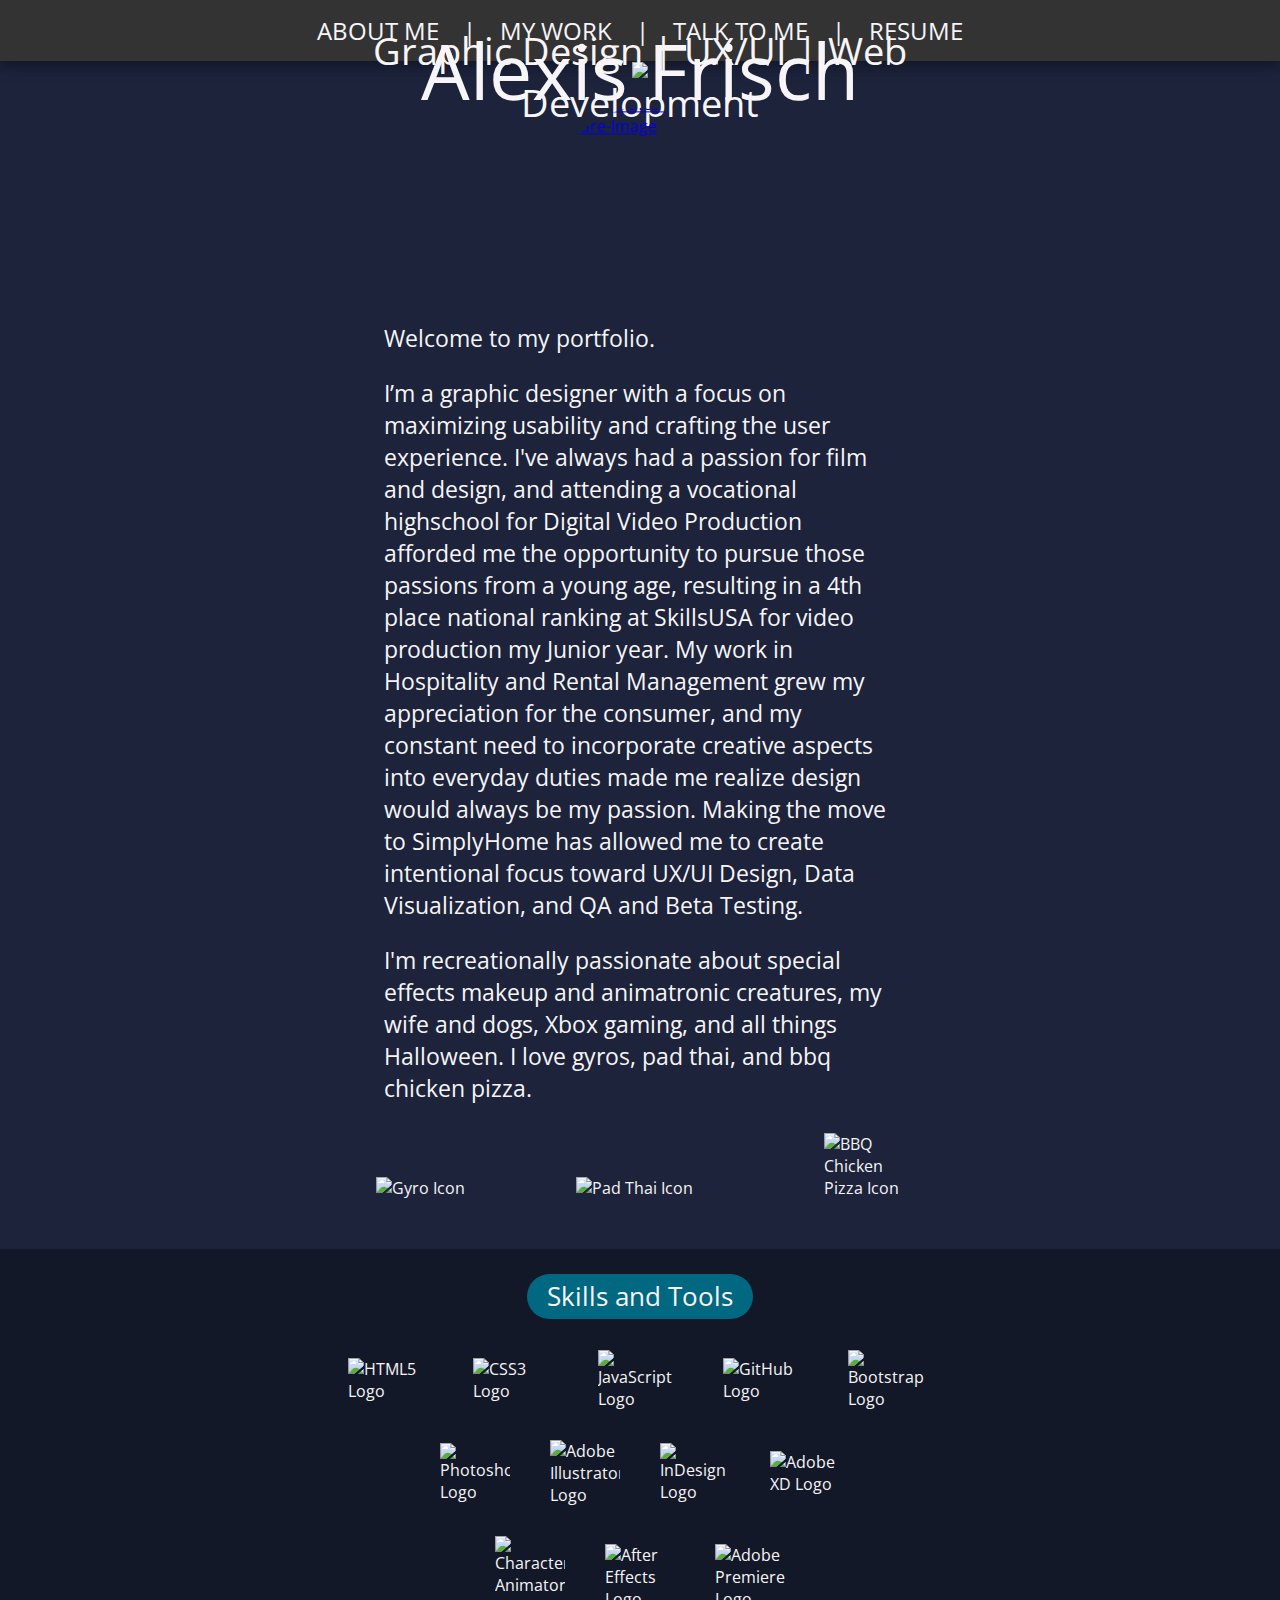
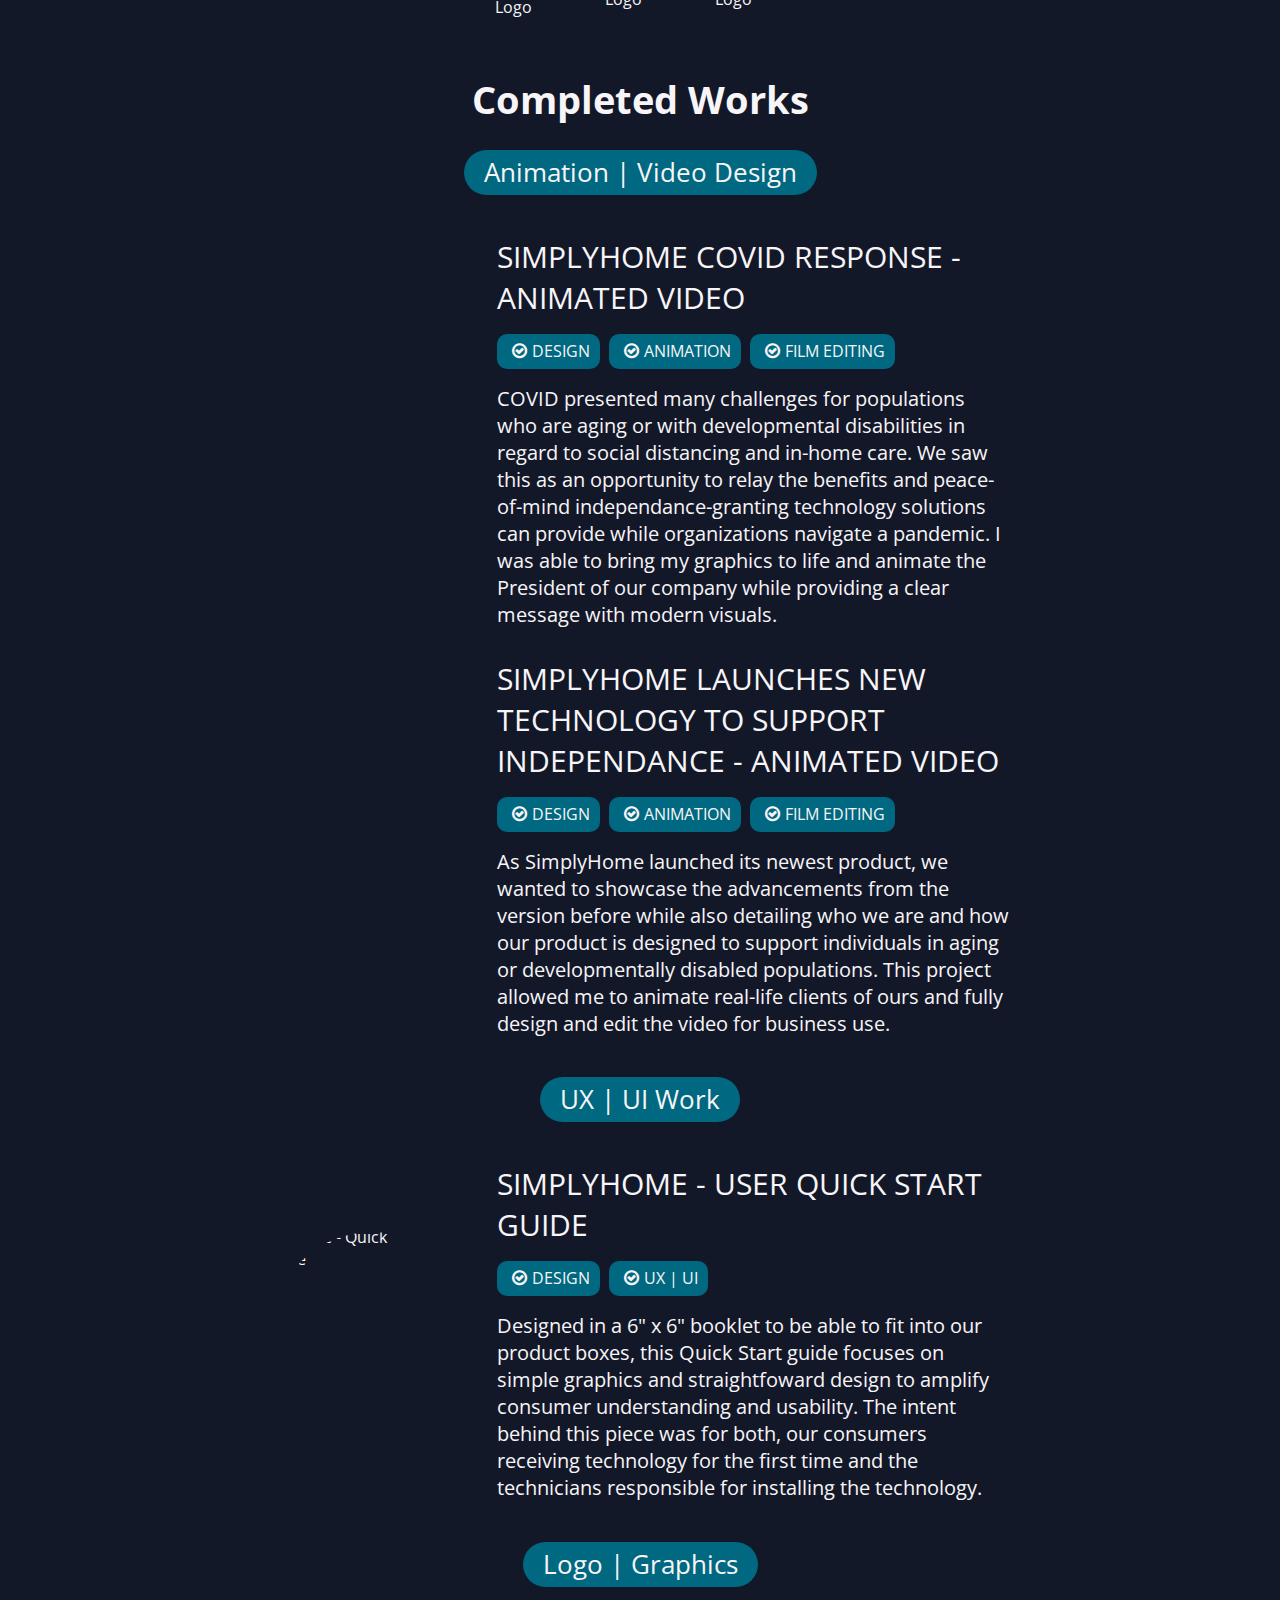
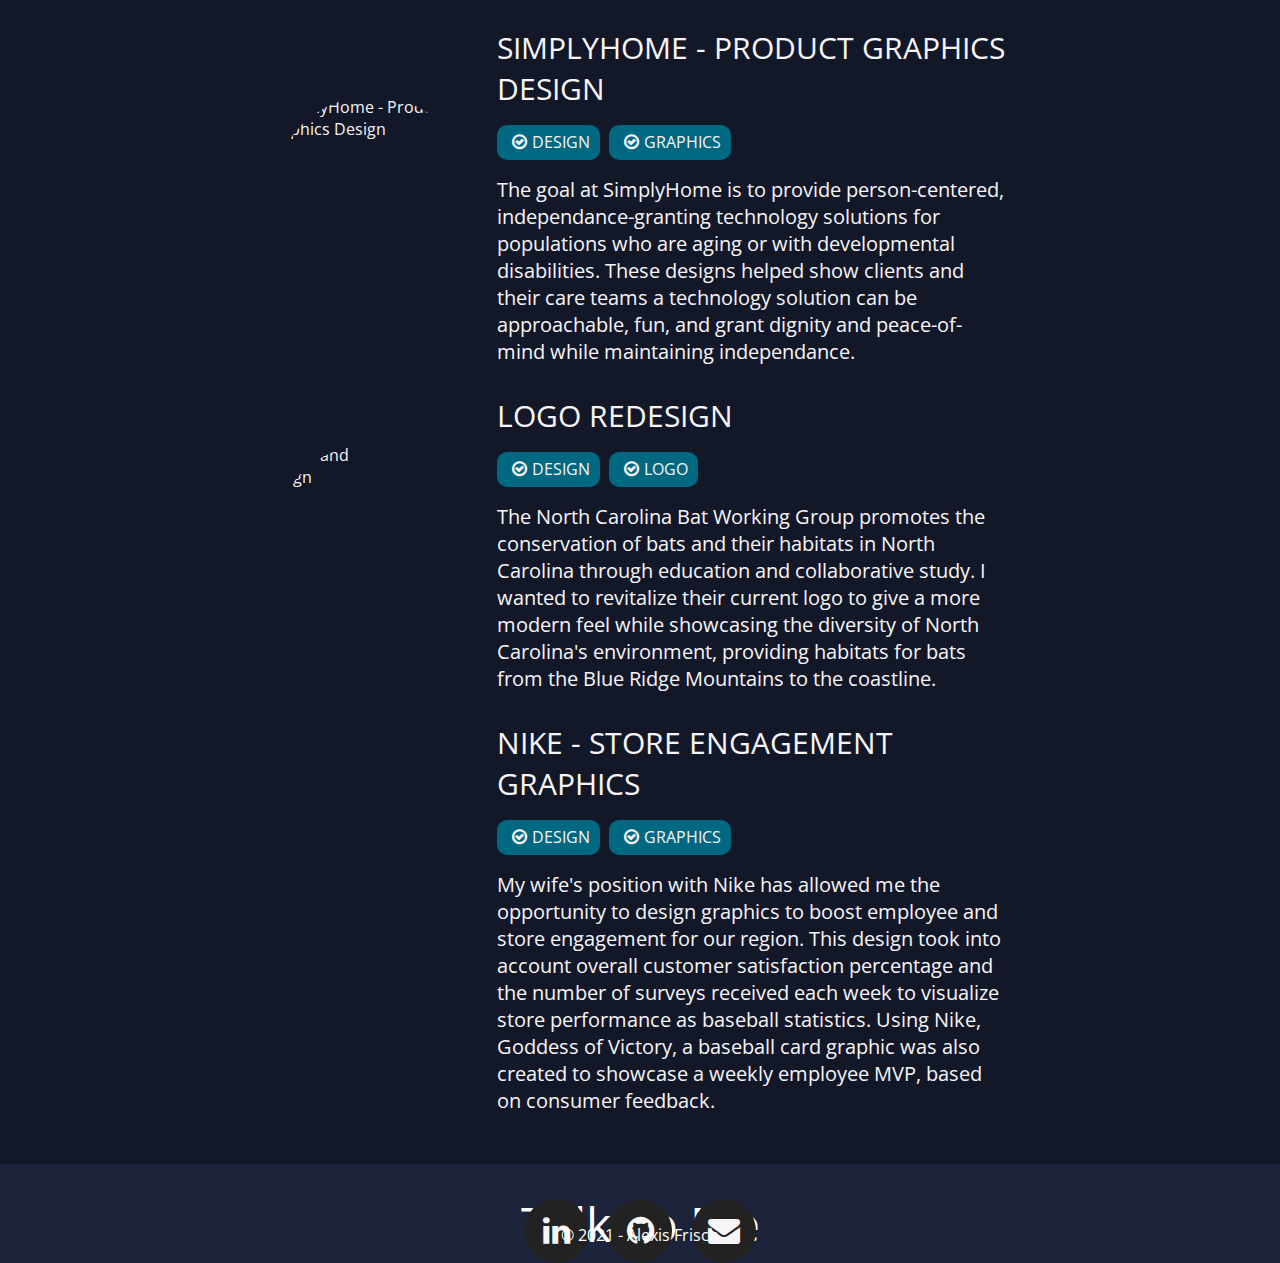
==== commit 74cc0e5a: "iOS and Safari Support for CSS" ====
--- a/index.html
+++ b/index.html
@@ -211,7 +211,7 @@
 
     <div id="myVideoModal" class="modal">
       <span class="videoclose">&times;</span>
-      <video class="modal-content" id="vid01" width="320" height="240" controls> </video>
+      <video class="modal-content" id="vid01" preload="metadata" width="320" height="240" controls> </video>
       <div id="videoCaption"></div>
     </div>
     <div id="contactme">
@@ -221,7 +221,7 @@
          -->
         <img src="https://i.ibb.co/g36VSvC/Web-Footer-Blue.png" class="footerimg" border="0" />
         <div class="centeredfootertitle">Talk To Me</div>
-        <div class="social ">
+        <div class="social">
             <ul>
               <a href="https://www.linkedin.com/in/alexis-frisch/" target="_blank"><li class="linkedin"></li></a>
               <a href="https://github.com/Alexisnfrisch" target="_blank"><li class="github"></li></a>
--- a/PortfolioSiteCSS.css
+++ b/PortfolioSiteCSS.css
@@ -1,4 +1,3 @@
-
 /*blue theme*/
 :root {
   --mainbackground: #1c233b;
@@ -48,14 +47,15 @@
   padding: 0px;
 }
 
-
 /* Style the navbar */
 #navbar {
   z-index: 100;
   overflow: hidden;
   background-color: var(--accentdark);
-  text-align: center;
   box-shadow: 0 4px 8px 0 rgba(0, 0, 0, 0.2), 0 6px 20px 0 rgba(0, 0, 0, 0.19);
+  display: flex;
+  justify-content: center;
+  justify-items: center;
 }
 
 /* Navbar links */
@@ -71,10 +71,9 @@
 }
 
 #navbar p {
-  display: inline-block;
-  color: var(--font);
-  text-align: center;
-  padding: 0px;
+  color: var(--font);
+  padding-top: 14px;
+  padding-bottom: 14px;
   margin-left: 5px;
   margin-right: 5px;
   margin-top: 0px;
@@ -83,11 +82,9 @@
   font-size: 1.5em;
 }
 
-
 .navitem:hover{
   background-color: var(--accentdarkhover);
 }
-
 
 /* The sticky class is added to the navbar with JS when it reaches its scroll position */
 .sticky {
@@ -122,51 +119,6 @@
   transform: translate(-50%, -50%);
   font-size: 3vw;
 }
-
-/* #headerimg{
-  display: inline-block;
-  content:'';
-  position: absolute;
-  bottom: 0;
-  left: 50%;
-  width: 100vh;
-  height: 100vh;
-  border-radius: 50%;
-  transform-origin: bottom;
-  transform: translateX(-50%) translateY(-30%) scale(4.5);
-  background-color: rgba(255, 255, 255, .2);
-  border: 5px solid blue;
-}
- */
-
-
-/* #about-me{
-  padding-top: 25px;
-  padding-bottom: 25px;
-  display: flex;
-  align-items: center;
-  justify-content: center;
-  width:100%;
-}
-
-
-.about-me-img-cropper {
-  width: 15vw;
-  height: 15vw;
-  position: relative;
-  display: flex;
-  overflow: hidden;
-  border-radius: 50%;
-  cursor:pointer;
-}
-
-.about-me-img {
-  display: flex;
-  height: 165%;
-  width: auto;
-  transform: translate(-5%, -10%);
-} */
-
 
 .about-me-img-flip {
   padding-top: 25px;
@@ -175,6 +127,8 @@
   align-items: center;
   justify-content: center;
   width:100%;
+  transform: translateZ(0)
+
 }
 
 .about-me-img-flip .about-me-img-container {
@@ -187,6 +141,8 @@
     overflow: hidden;
     border-radius: 50%;
     cursor:pointer;
+    transform: translateZ(0);
+
 }
 
 .about-me-img-flip .about-me-img-container img {
@@ -202,7 +158,9 @@
     z-index:9;
     -webkit-box-sizing:border-box;
     -moz-box-sizing:border-box;
-    box-sizing:border-box
+    box-sizing:border-box;
+    transform: translateZ(0);
+
 }
 
 .about-me-linkedin .linkedin:before {
@@ -226,12 +184,15 @@
     background-color: var(--profileflip);
     text-align:center;
     backface-visibility:hidden;
+    -webkit-backface-visibility: hidden;
     -webkit-transform:rotateY(-180deg);
     -moz-transform:rotateY(-180deg);
     transform:rotateY(-180deg);
     -webkit-transition:all .5s;
     -moz-transition:all .5s;
     transition:all .5s
+    transform: translateZ(0);
+
 }
 
 .about-me-img-flip .about-me-img-container .about-me-linkedin:active {
@@ -240,16 +201,22 @@
 
 .about-me-img-flip .about-me-img-container img {
     backface-visibility:hidden;
+    -webkit-backface-visibility: hidden;
     -webkit-transition:all .5s;
     -moz-transition:all .5s;
     transition:all .5s
-}
+    transform: translateZ(0);
+
+}
+
 .about-me-img-flip .about-me-img-container:hover img {
     -webkit-transform:rotateY(180deg);
     -moz-transform:rotateY(180deg);
     transform:rotateY(180deg);
+    transform: translateZ(0);
   opacity:0;
 }
+
 .about-me-img-flip .about-me-img-container:hover .about-me-linkedin {
     -webkit-transform:rotateY(0);
     -moz-transform:rotateY(0);
@@ -274,9 +241,7 @@
   text-align: left;
 }
 
-
 #work-container-title {
-  padding-top: 0px;
   background-color: var(--section);
   display: flex;
   align-items: center;
@@ -284,6 +249,11 @@
   align-text: center;
   width:100%;
   font-size: 1.5vw;
+}
+
+#work-container-title h1{
+  margin-top:  50px;
+  margin-bottom:  0;
 }
 
 #work-container-title p {
@@ -301,7 +271,6 @@
 
 }
 
-
 #main-work-container {
   padding-top: 15px;
   padding-bottom: 15px;
@@ -312,25 +281,114 @@
   width:100%;
 }
 
-.work-img-container {
-  position: relative;
-  width: 12vw;
-  height: 12vw;
-  min-width: 200px;
-  min-height: 200px;
-  border-radius: 50%;
-  z-index: 1;
-  cursor:pointer;
-}
-
-.work-img-container img {  
-  width: 12vw;
-  height: 12vw;
-  min-width: 200px;
-  min-height: 200px;
-  border-radius: 50%;
-  z-index: -1;
-  opacity: .5;
+#main-work-container-bottom {
+  padding-top: 15px;
+  padding-bottom: 50px;
+  background-color: var(--section);
+  display: flex;
+  align-items: center;
+  justify-content: center;
+  width:100%;
+}
+
+  #foodimages {
+    display:  flex;
+    align-items: center;
+    justify-content: center;
+    width:100%;
+    position:relative;
+  }
+
+  #foodimages img{
+    padding: 5px 20px 50px 20px;
+    width: auto;
+    margin-top: auto;;
+  }
+
+
+  #foodimages img.gyroimg{
+    width: 10em;
+  }
+
+  #foodimages img.padthaiimg{
+    width: 13em;
+  }
+
+  #foodimages img.pizzaimg{
+    width: 5em;
+  }
+
+  #skillsLine1, #skillsLine2 {
+    display:  flex;
+    align-items: center;
+    justify-content: center;
+    width:100%;
+    background-color: var(--section);
+  }
+
+  #skillsLine1 img, #skillsLine2 img, #skillsLine3 img{
+    padding: 5px 20px 5px 20px;
+  }
+
+  #skillsLine1 img{
+    width: 85px;
+    height: auto;
+  }
+
+    #skillsLine2 img, #skillsLine3 img{
+    width: 70px;
+    height: auto;
+    padding-top: 25px;
+  }
+
+.work-img-container{
+    margin-top: 20px;
+    margin-bottom: 20px;
+    border-radius: 50%;
+}
+
+.work-img-container #insideimg {
+    width: 12vw;
+    height: 12vw;
+    min-width: 200px;
+    min-height: 200px;
+    position: relative;
+    display: flex;
+    overflow: hidden;
+    border-radius: 50%;
+    cursor:pointer;
+}
+
+.work-img-container .nikeBaseball img {
+    display: flex;
+    height: 350%;
+    width: auto;
+    transform: translate(-5%, -57%) rotate(10deg);
+}
+
+.work-img-container .NCBWG img {
+    display: flex;
+    height: 102%;
+    width: auto;
+    transform: translate(-47%);
+}
+
+.work-img-container .SHQuickStart img {
+    display: flex;
+    height: 580%;
+    width: auto;
+    transform: translate(-26%, -.5%);
+}
+
+.work-img-container .SHProductGraphics img {
+    display: flex;
+    height: 460%;
+    width: auto;
+    transform: translate(-5%);
+}
+
+.lastWorkDiv{
+  margin-bottom: 75px;
 }
 
 .work-img-container video {  
@@ -339,8 +397,6 @@
   min-width: 200px;
   min-height: 200px;
   border-radius: 50%;
-  z-index: -1;
-  opacity: .5;
 }
 
 .work-container-text{
@@ -356,7 +412,6 @@
   border-radius: 50%;
 }
 
-
 .work-container-text h3 {
   position: absolute;
   text-align: center;
@@ -365,25 +420,24 @@
   transform: translate(-50%, -50%);
 }
 
-
-.work-img-container:hover .work-container-text{
+/*.work-img-container:hover .work-container-text{
   visibility: visible;
   vertical-align: middle;
   cursor:pointer;
-
-}
-
-.work-img-container img:hover{
-   cursor:pointer;
-   opacity: 1;
-}
+}*/
+
+.work-img-container:hover{
+  cursor:pointer;
+  box-shadow:
+    0 0 10px #fff;            /* outer white */
+    }
+
 
 .work-img-container video:hover{
    cursor:pointer;
-   opacity: 1;
-}
-
-
+   box-shadow:
+      0 0 10px #fff;            /* outer white */
+}
 
 .content-container {
   text-align: left;
@@ -455,7 +509,6 @@
    padding-right: 5px;
 }
 
-
 #scrollToTopBtn {
   display: none;
   position: fixed;
@@ -485,7 +538,6 @@
    padding-right: 5px;
 }
 
-
 #footerwrapper{
   height: 100%;  
   margin-top: 50px;
@@ -498,14 +550,12 @@
   width: 100%;
 }
 
-
-
 .centeredfootertitle {
   position: absolute;
   top: 40%;
   left: 50%;
   transform: translate(-50%, -50%);
-  font-size: 5em;
+  font-size: 3em;
 }
 
 .social{
@@ -667,22 +717,6 @@
 .footersocial{
   text-align:  center;
 }
-
-
-/* #footerimg{
-  display: inline-block;
-  content:'';
-  position: absolute;
-  bottom: 0;
-  left: 50%;
-  width: 100vh;
-  height: 100vh;
-  border-radius: 50%;
-  transform-origin: top;
-  transform: translateX(-50%) translateY(500%) scale(4.5);
-  background-color: rgba(255, 255, 255, .2);;
-} */
-
 
 
 /*Image Modal Section
@@ -796,16 +830,41 @@
 }
 
 
-@media (max-width: 800px) {
+@media (max-width: 850px) {
+  .headerimg{
+    margin-top: 50px;
+  }
+
   body{
     font-size: 10px;
   }
-  
-  #main-work-container{
+
+  #main-work-container, #main-work-container-bottom{
     display: flex;
     flex-direction: column;
   }  
   
+  #skillsLine1 img{
+    width: 57px;
+    height: auto;
+    padding-left: 2px;
+    padding-right: 2px;
+  }
+
+  #skillsLine2 img, #skillsLine3 img{
+    width: 50px;
+    height: auto;
+    padding-top: 25px;
+    padding-left: 10px;
+    padding-right: 10px;
+  }
+
+  #foodimages img{
+    padding: 5px 10px 50px 10px;
+    width: auto;
+    margin-top: auto;;
+  }
+
   .content-container {
   text-align: center;
   padding-left: 0px;
@@ -820,11 +879,6 @@
   font-size: 15px;
   }
   
-  .work-img-container {
-  width: 150px;
-  height: 150px;
-  }
-
   .work-img-container img {  
     width: 150px;
     height: 150px;
@@ -835,9 +889,9 @@
     line-height: 1.5em;
   } 
   
-  #work-container-title {
-    font-size: 15px;
-  }
+  #work-container-title p,h1{
+    font-size: 25px;
+  }  
   
   .about-me-words-inner {
   width: 80%;
@@ -846,10 +900,35 @@
   justify-content: center;
   font-size: 20px;
   }
+
+  .centeredfootertitle{
+    top:  25%;
+  }
+
+  .social{
+    top: 65%;
+  }
 }
 
 @media only screen and (max-width: 700px) {
   .modal-content {
     width: 100%;
   }
-}+}
+
+@media (max-width: 400px) {
+  #navbar a {
+    padding-left: 2px;
+    padding-right: 2px;
+    padding-top: auto;
+    padding-bottom: auto;
+    margin-left: 5px;
+    margin-right: 5px;
+    text-decoration: none;
+    font-size: 1.5em;
+  }
+
+  .centeredheadertitle{
+    top: 52%;
+  }
+}  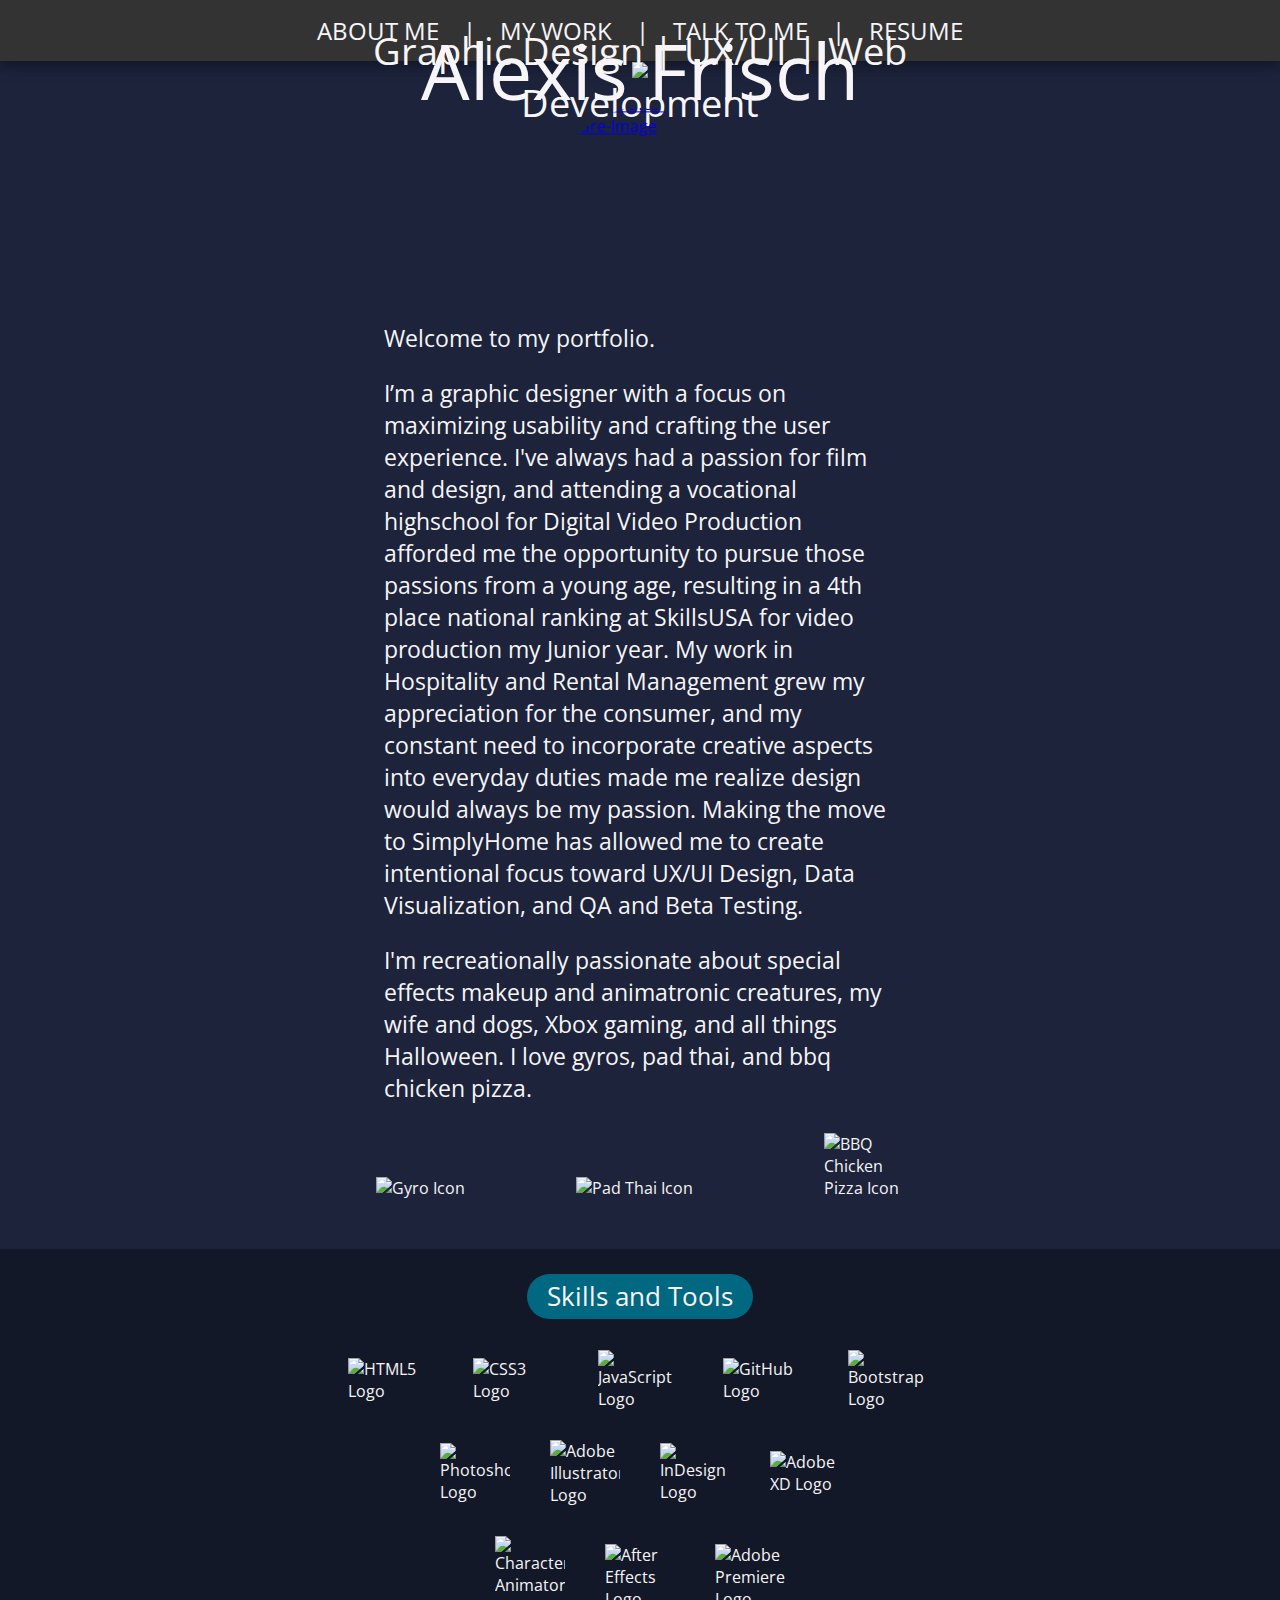
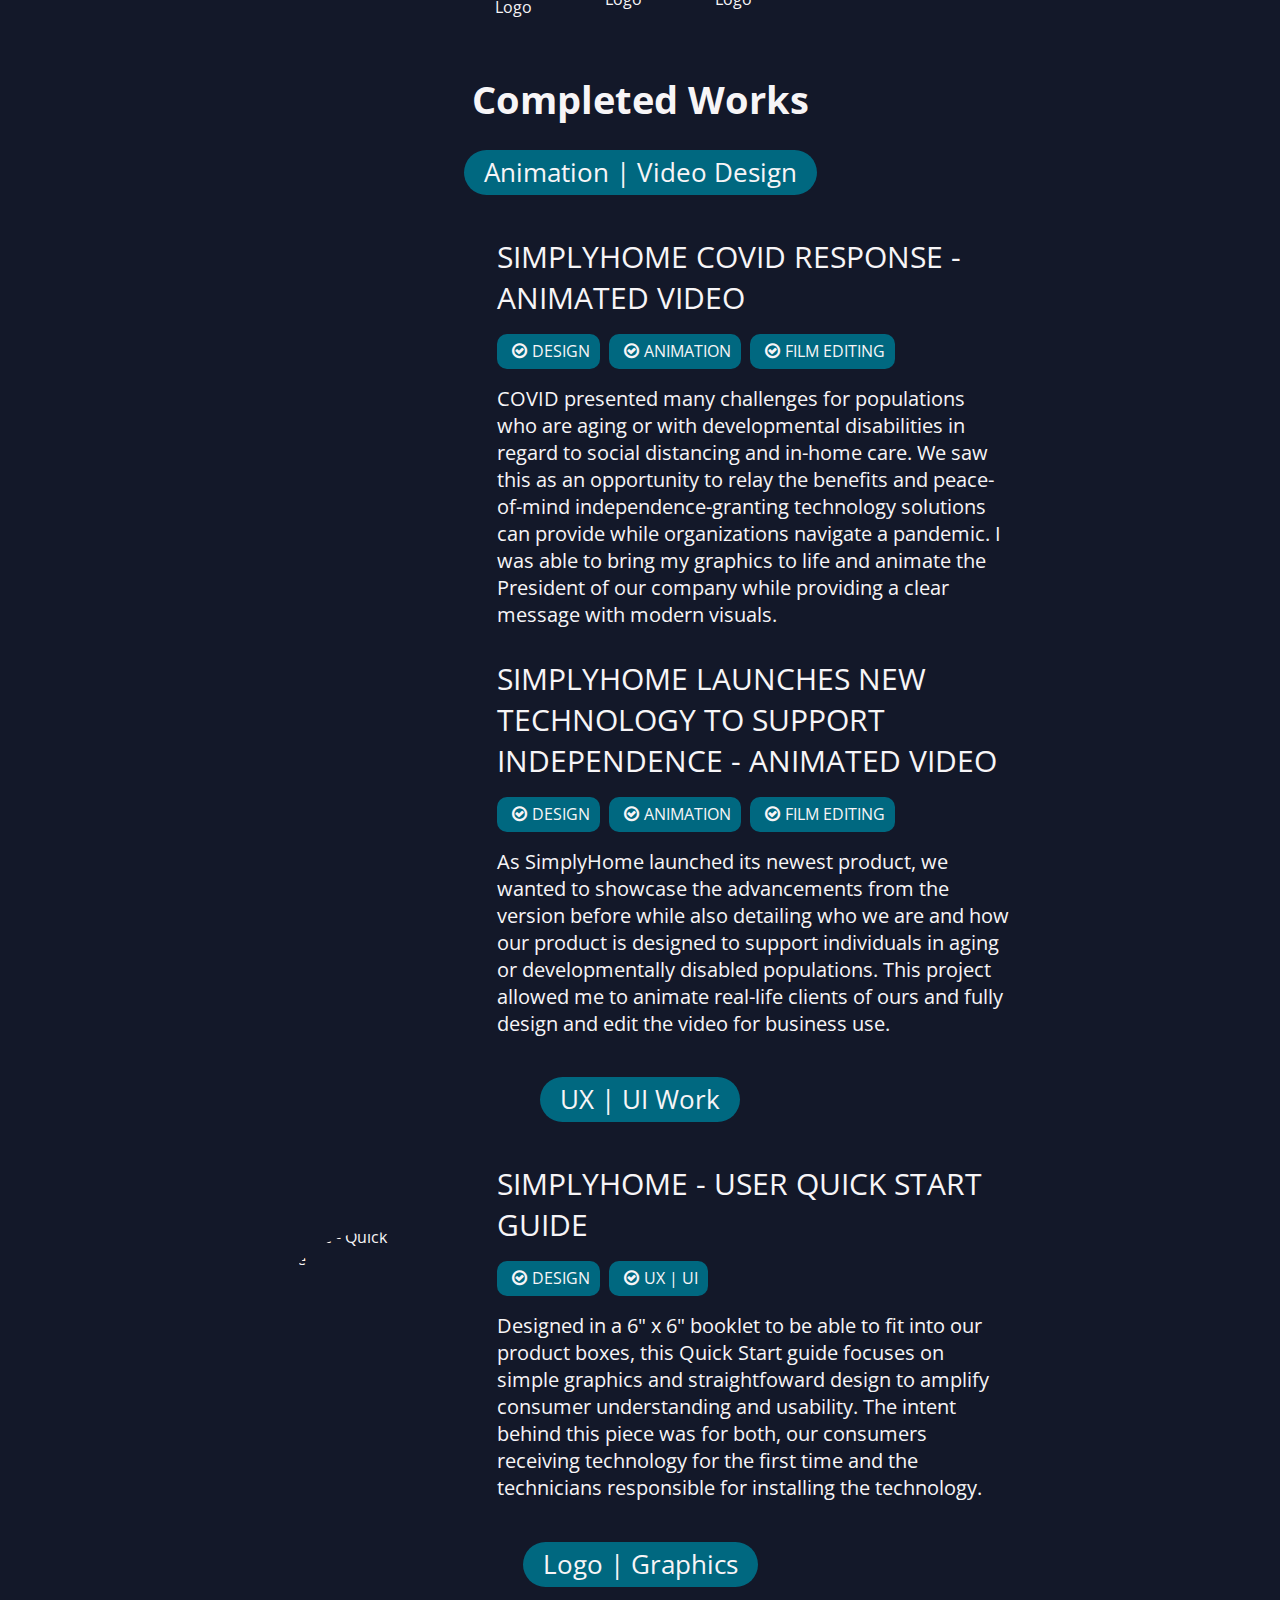
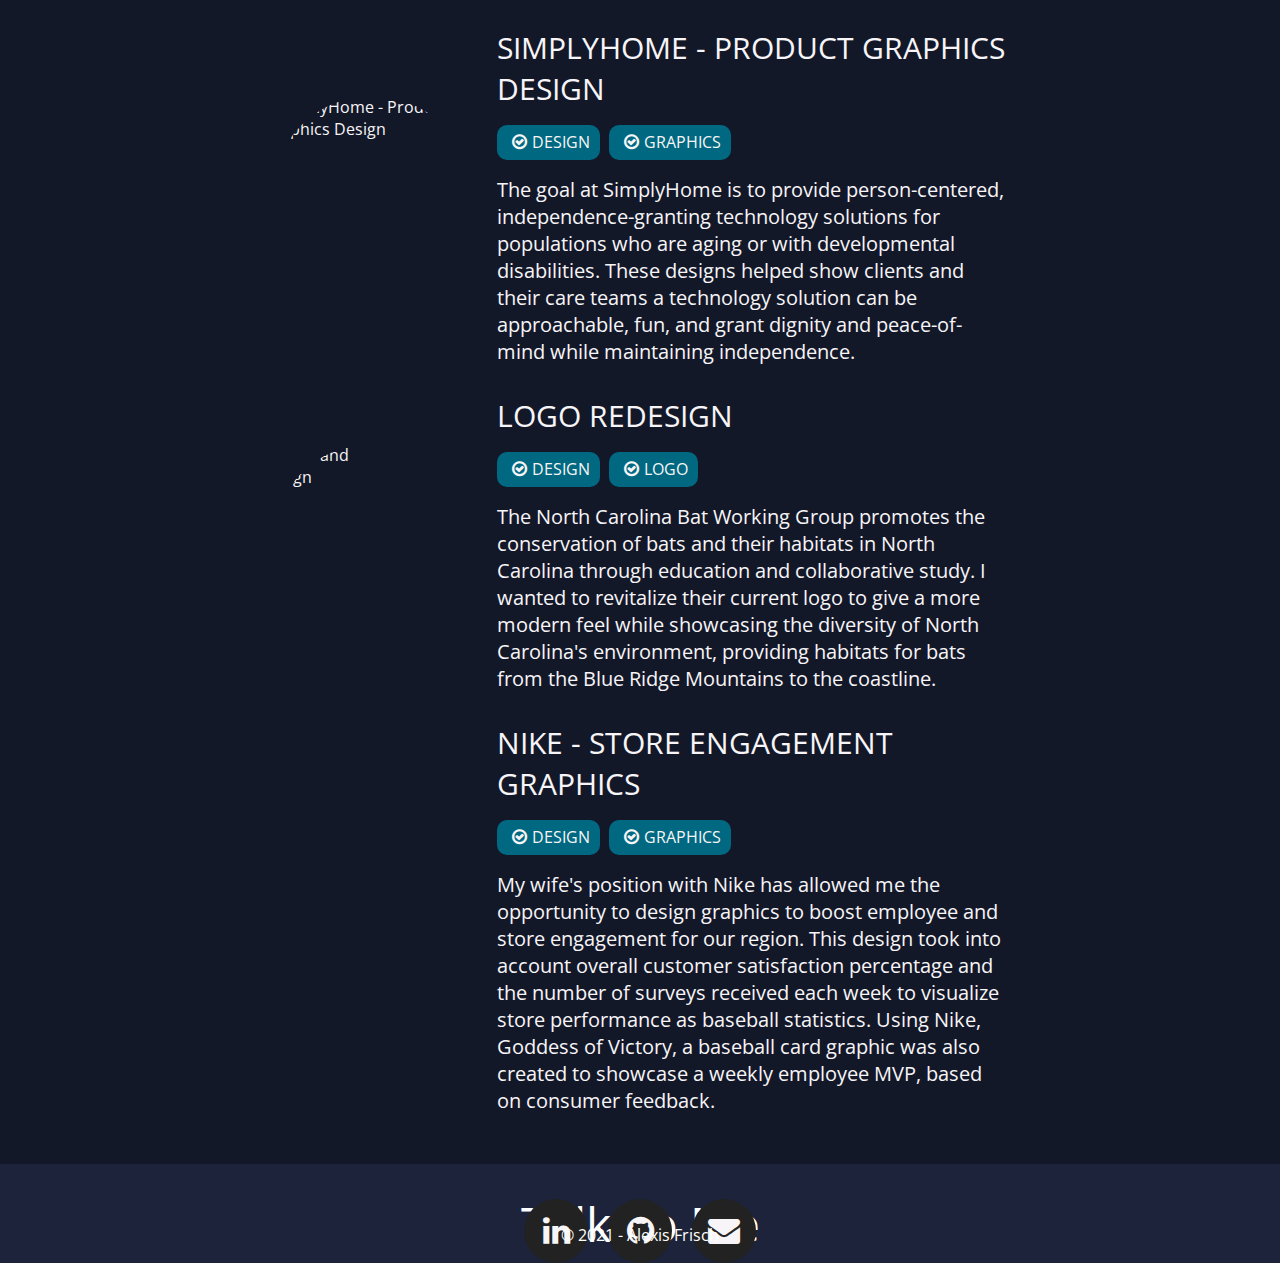
==== commit dbbde209: "Update index.html" ====
--- a/index.html
+++ b/index.html
@@ -2,6 +2,11 @@
 <html>
   <head>
     <meta name="viewport" content="width=device-width, initial-scale=1">
+    <title>Alexis Frisch - Graphic Design | UX/UI | Web Development</title>
+    <meta property="og:title" content="Alexis Frisch Portfolio"/>
+    <meta property="og:type" content="portfolio.website"/>
+    <meta property="og:url" content="https://alexisnfrisch.github.io"/>
+    <meta property="og:image" content="Assets/Lexie-Professional-Square-Image.png"/>
     <link rel="stylesheet" href="https://cdnjs.cloudflare.com/ajax/libs/font-awesome/5.9.0/css/all.css"></link>
     <link rel="stylesheet" href="https://cdnjs.cloudflare.com/ajax/libs/font-awesome/4.7.0/css/font-awesome.min.css"></link>
     <link rel="preconnect" href="https://fonts.gstatic.com"></link>
@@ -104,7 +109,7 @@
                 <li class="active-front-end">Animation</li>
                 <li class="active-back-end">Film Editing</li>
               </ul>
-              <p class="sub-title">COVID presented many challenges for populations who are aging or with developmental disabilities in regard to social distancing and in-home care. We saw this as an opportunity to relay the benefits and peace-of-mind independance-granting technology solutions can provide while organizations navigate a pandemic.  I was able to bring my graphics to life and animate the President of our company while providing a clear message with modern visuals.</p>
+              <p class="sub-title">COVID presented many challenges for populations who are aging or with developmental disabilities in regard to social distancing and in-home care. We saw this as an opportunity to relay the benefits and peace-of-mind independence-granting technology solutions can provide while organizations navigate a pandemic.  I was able to bring my graphics to life and animate the President of our company while providing a clear message with modern visuals.</p>
             </div><!--/.content-->
         </div> <!--/#main-work-container-->
 
@@ -114,10 +119,10 @@
                 <h3>CHECK IT OUT</h3>
              </div>   -->
 
-                <video class="myVideos" id="myVid" poster="Assets/Video1Poster.png" src="Assets/SimplyHomenewindependancetool.mp4" title="SimplyHome Launches New Technology to Support Independance - Animated Video">
-            </div> <!--/.work-img-container-->
-            <div class="content-container">
-              <p class="title">SimplyHome Launches New Technology to Support Independance - Animated Video</p>
+                <video class="myVideos" id="myVid" poster="Assets/Video1Poster.png" src="Assets/SimplyHomenewindependencetool.mp4" title="SimplyHome Launches New Technology to Support independence - Animated Video">
+            </div> <!--/.work-img-container-->
+            <div class="content-container">
+              <p class="title">SimplyHome Launches New Technology to Support independence - Animated Video</p>
               <ul class="list">
                 <li class="active-design">Design</li>
                 <li class="active-front-end">Animation</li>
@@ -163,7 +168,7 @@
                 <li class="active-design">Design</li>
                 <li class="active-front-end">Graphics</li>
               </ul>
-              <p class="sub-title">The goal at SimplyHome is to provide person-centered, independance-granting technology solutions for populations who are aging or with developmental disabilities. These designs helped show clients and their care teams a technology solution can be approachable, fun, and grant dignity and peace-of-mind while maintaining independance.</p>
+              <p class="sub-title">The goal at SimplyHome is to provide person-centered, independence-granting technology solutions for populations who are aging or with developmental disabilities. These designs helped show clients and their care teams a technology solution can be approachable, fun, and grant dignity and peace-of-mind while maintaining independence.</p>
             </div><!--/.content-->
         </div> <!--/#main-work-container-->                
 
@@ -211,7 +216,7 @@
 
     <div id="myVideoModal" class="modal">
       <span class="videoclose">&times;</span>
-      <video class="modal-content" id="vid01" preload="metadata" width="320" height="240" controls> </video>
+      <video class="modal-content" id="vid01" preload="auto metadata" width="320" height="240" controls> </video>
       <div id="videoCaption"></div>
     </div>
     <div id="contactme">
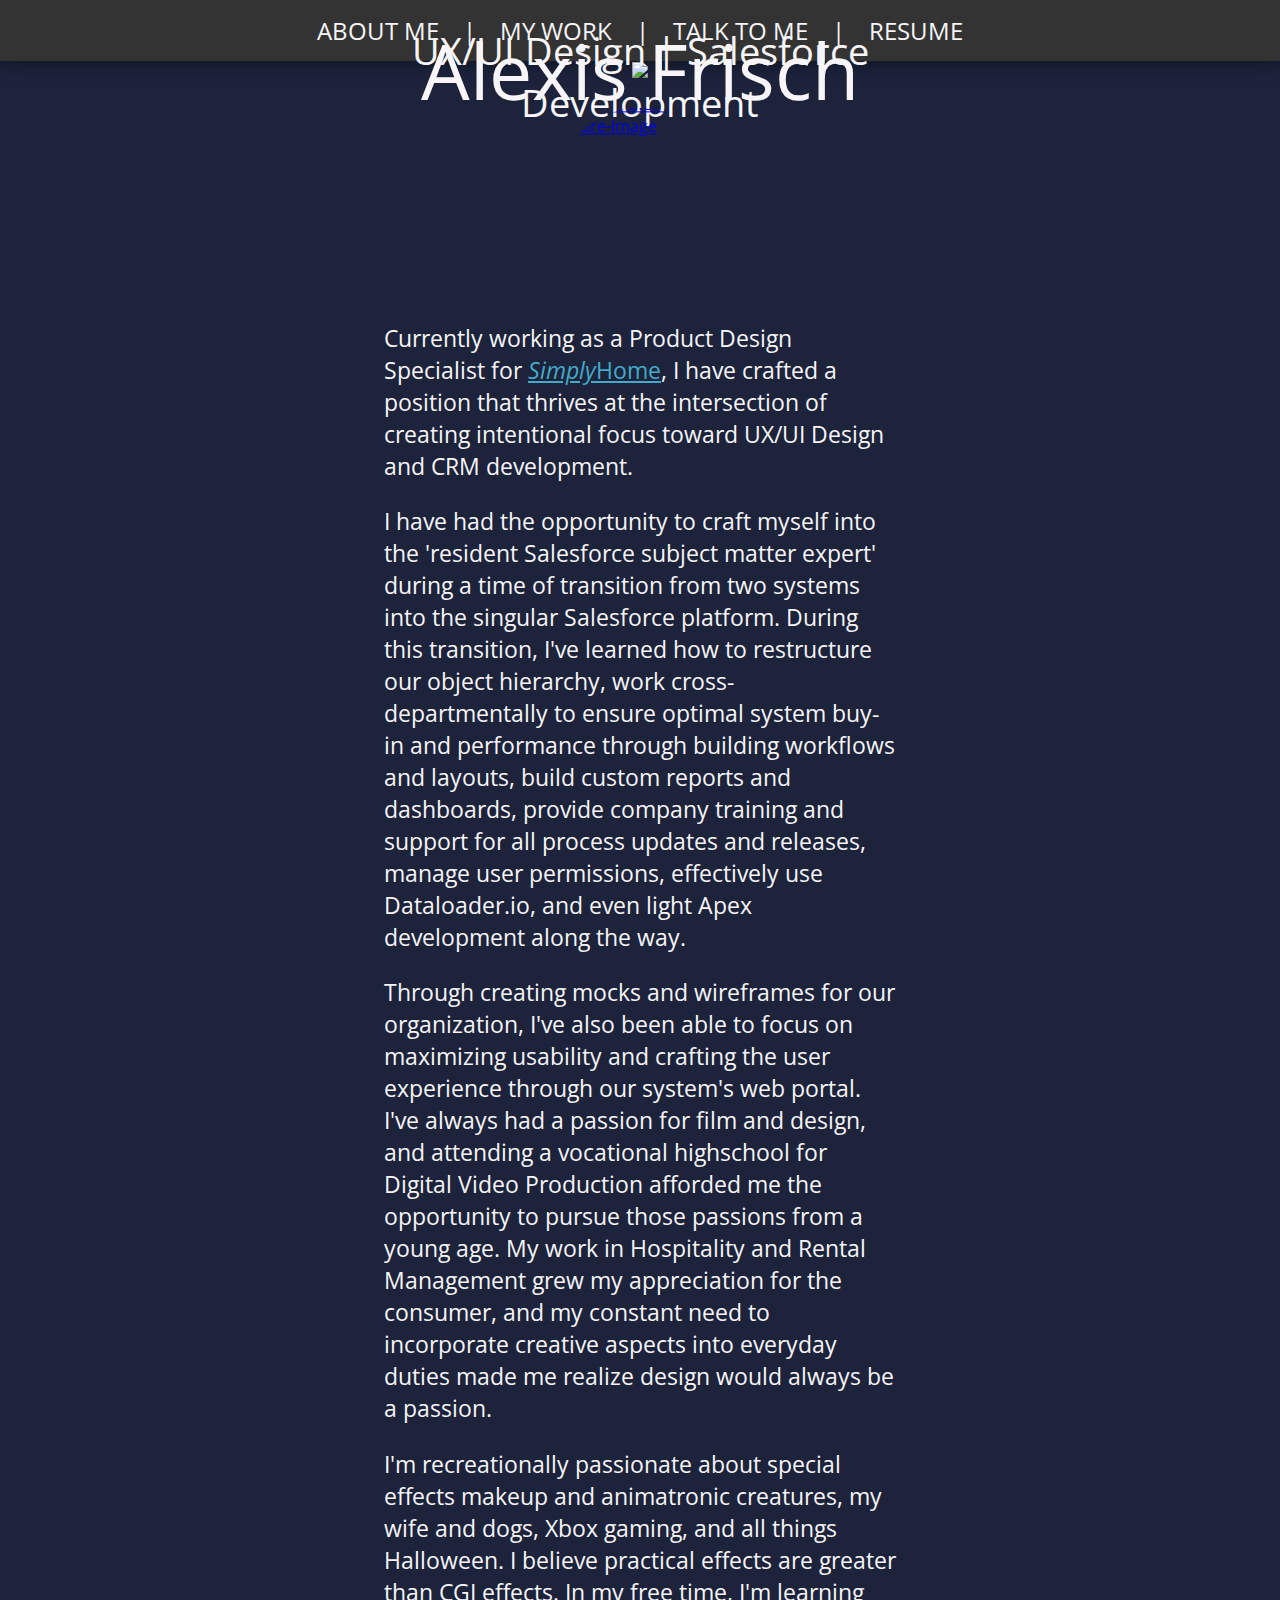
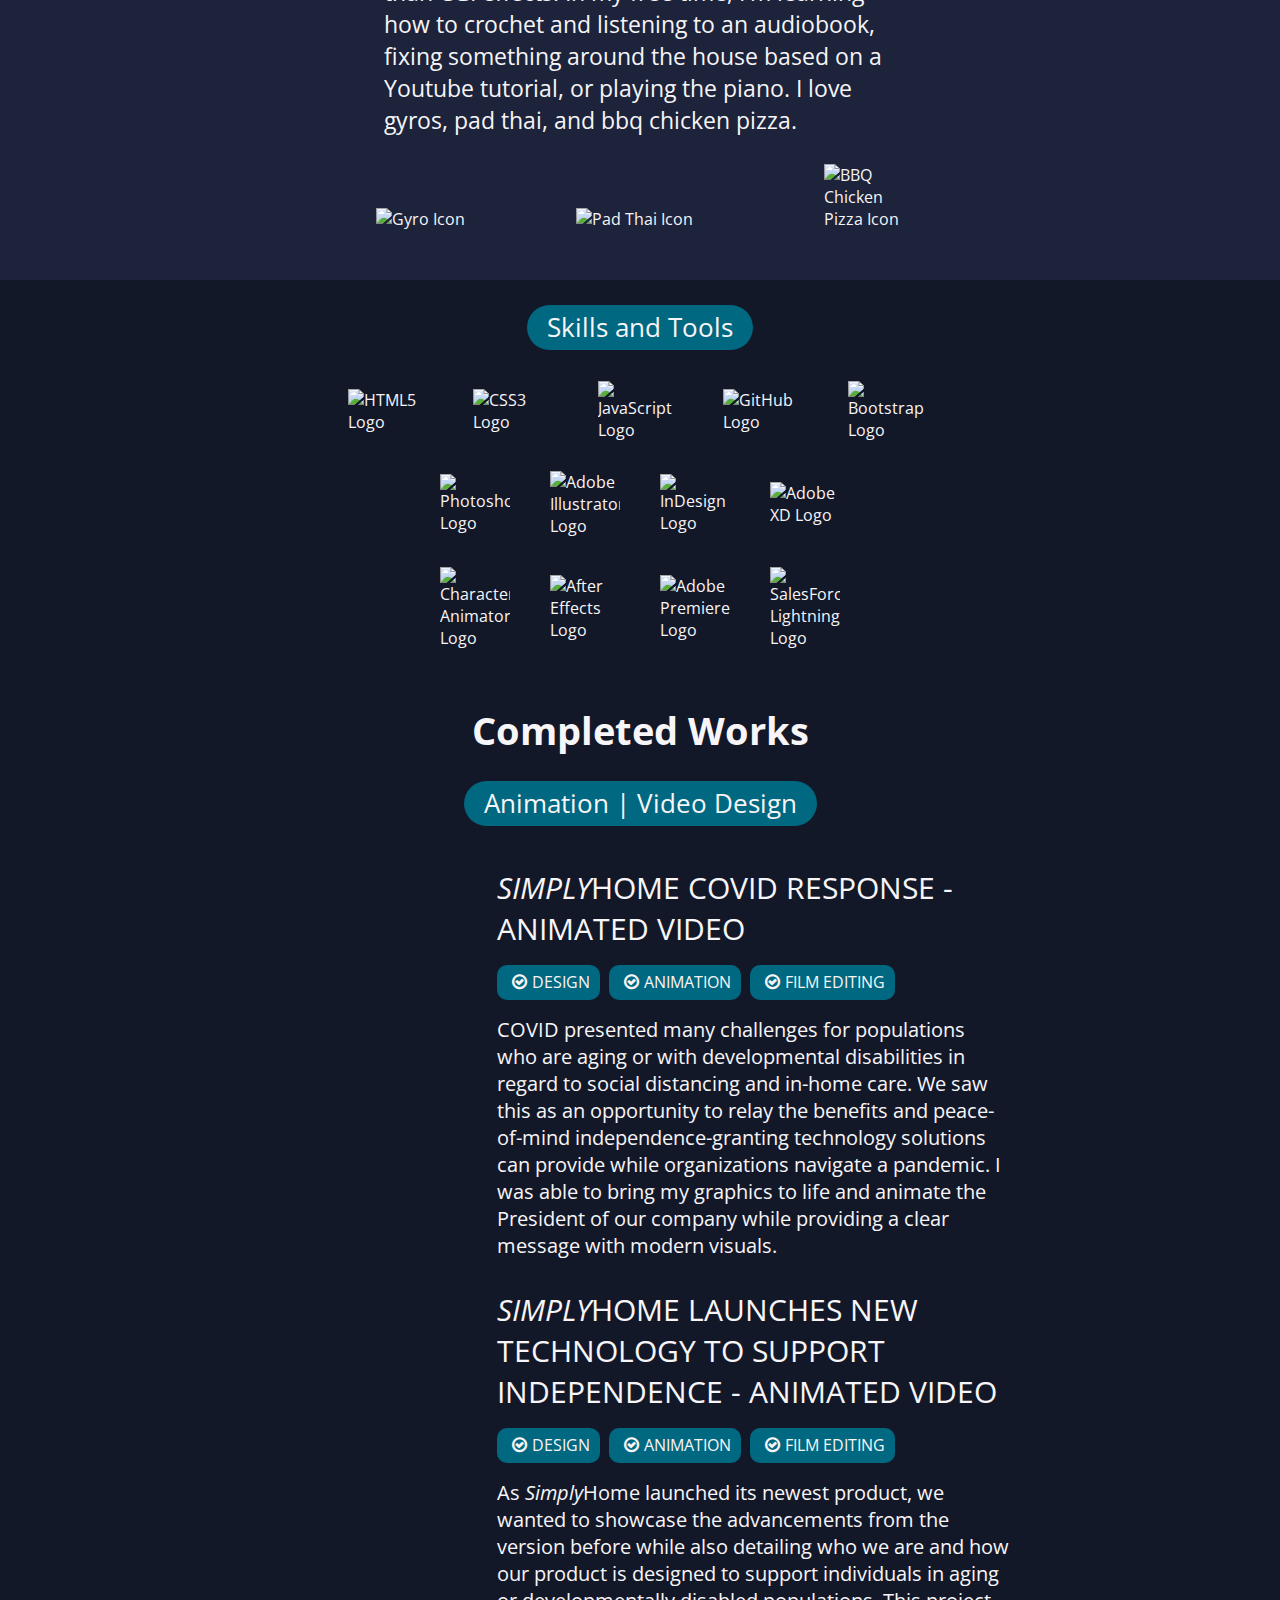
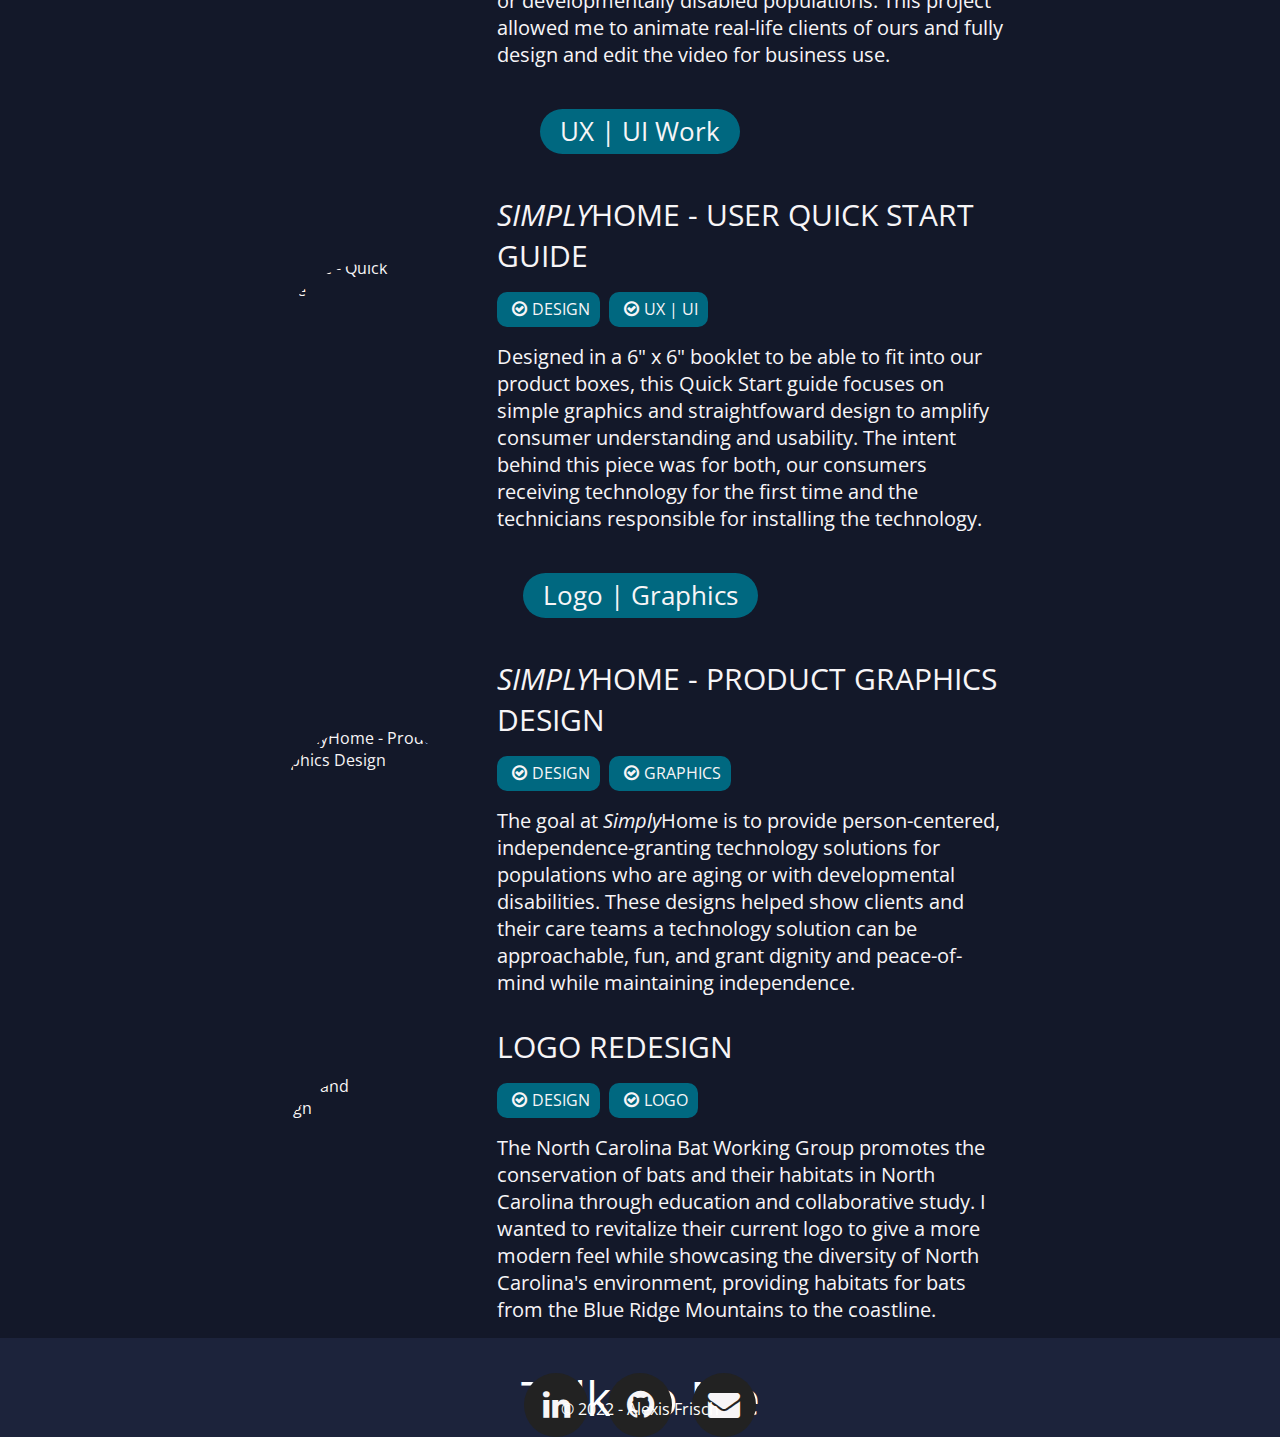
==== commit 7968fec0: "Updated HTML text for wording changes" ====
--- a/index.html
+++ b/index.html
@@ -2,11 +2,23 @@
 <html>
   <head>
     <meta name="viewport" content="width=device-width, initial-scale=1">
-    <title>Alexis Frisch - Graphic Design | UX/UI | Web Development</title>
+    <title>Alexis Frisch - Portfolio</title>
     <meta property="og:title" content="Alexis Frisch Portfolio"/>
     <meta property="og:type" content="portfolio.website"/>
     <meta property="og:url" content="https://alexisnfrisch.github.io"/>
-    <meta property="og:image" content="Assets/Lexie-Professional-Square-Image.png"/>
+    <meta name="image" property="og:image" content="https://alexisnfrisch.github.io/Assets/Profile-Image-Long.png"/>
+    <meta name="author" content="Alexis Frisch"/>
+    <meta name="publish date" content="June 16, 2021"/>
+    <meta property="og:description" content="UX/UI Design | Salesforce Professional - Check out my Portfolio"/>
+    <link rel="icon" href="Assets/Lexie-Professional-Circle-Image.png" type="image/png" sizes="16x16">
+    <link rel="apple-touch-icon" sizes="57x57" href="Assets/Lexie-Professional-Circle-Image.png">
+    <link rel="apple-touch-icon" sizes="114x114" href="Assets/Lexie-Professional-Circle-Image.png">
+    <link rel="apple-touch-icon" sizes="72x72" href="Assets/Lexie-Professional-Circle-Image.png">
+    <link rel="apple-touch-icon" sizes="144x144" href="Assets/Lexie-Professional-Circle-Image.png">
+    <link rel="apple-touch-icon" sizes="60x60" href="Assets/Lexie-Professional-Circle-Image.png">
+    <link rel="apple-touch-icon" sizes="120x120" href="Assets/Lexie-Professional-Circle-Image.png">
+    <link rel="apple-touch-icon" sizes="76x76" href="Assets/Lexie-Professional-Circle-Image.png">
+    <link rel="apple-touch-icon" sizes="152x152" href="Assets/Lexie-Professional-Circle-Image.png">
     <link rel="stylesheet" href="https://cdnjs.cloudflare.com/ajax/libs/font-awesome/5.9.0/css/all.css"></link>
     <link rel="stylesheet" href="https://cdnjs.cloudflare.com/ajax/libs/font-awesome/4.7.0/css/font-awesome.min.css"></link>
     <link rel="preconnect" href="https://fonts.gstatic.com"></link>
@@ -23,7 +35,7 @@
       <p>|</p>
       <a class="navitem" href="#contactme">TALK TO ME</a>
       <p>|</p>
-      <a class="navitem" href="Assets/FrischResume2021.pdf" download target="_blank">RESUME</a>
+      <a class="navitem" href="Assets/FrischResume2022.pdf" download target="_blank">RESUME</a>
     </div>
 
     <div id="headerwrapper">
@@ -32,7 +44,7 @@
       <img class="headerimg" src="https://i.ibb.co/K92kBJ2/Web-Header.png" border="0" />
        -->      
       <div class="centeredheadertitle">Alexis Frisch</div>
-      <div class="centeredheadersubtitle">Graphic Design | UX/UI | Web Development</div>
+      <div class="centeredheadersubtitle">UX/UI Design | Salesforce Development</div>
     </div>
 
     <div id="bodydiv">
@@ -49,9 +61,10 @@
       
       <div class="about-me-words-outter">
         <div class="about-me-words-inner">
-          <p>Welcome to my portfolio.</p>
-          <p>I’m a graphic designer with a focus on maximizing usability and crafting the user experience. I've always had a passion for film and design, and attending a vocational highschool for Digital Video Production afforded me the opportunity to pursue those passions from a young age, resulting in a 4th place national ranking at SkillsUSA for video production my Junior year. My work in Hospitality and Rental Management grew my appreciation for the consumer, and my constant need to incorporate creative aspects into everyday duties made me realize design would always be my passion. Making the move to SimplyHome has allowed me to create intentional focus toward UX/UI Design, Data Visualization, and QA and Beta Testing.</p>
-          <p>I'm recreationally passionate about special effects makeup and animatronic creatures, my wife and dogs, Xbox gaming, and all things Halloween. I love gyros, pad thai, and bbq chicken pizza.</p>
+          <p>Currently working as a Product Design Specialist for <a href="https://www.simply-home.com/"><i>Simply</i>Home</a>, I have crafted a position that thrives at the intersection of creating intentional focus toward UX/UI Design and CRM development.</p>
+          <p>I have had the opportunity to craft myself into the 'resident Salesforce subject matter expert' during a time of transition from two systems into the singular Salesforce platform.  During this transition, I've learned how to restructure our object hierarchy, work cross-departmentally to ensure optimal system buy-in and performance through building workflows and layouts, build custom reports and dashboards, provide company training and support for all process updates and releases, manage user permissions, effectively use Dataloader.io, and even light Apex development along the way.</p>
+          <p>Through creating mocks and wireframes for our organization, I've also been able to focus on maximizing usability and crafting the user experience through our system's web portal. I've always had a passion for film and design, and attending a vocational highschool for Digital Video Production afforded me the opportunity to pursue those passions from a young age. My work in Hospitality and Rental Management grew my appreciation for the consumer, and my constant need to incorporate creative aspects into everyday duties made me realize design would always be a passion.</p>
+          <p>I'm recreationally passionate about special effects makeup and animatronic creatures, my wife and dogs, Xbox gaming, and all things Halloween. I believe practical effects are greater than CGI effects. In my free time, I'm learning how to crochet and listening to an audiobook, fixing something around the house based on a Youtube tutorial, or playing the piano. I love gyros, pad thai, and bbq chicken pizza.</p>
         </div>
       </div>
       <div id="foodimages">  
@@ -65,7 +78,7 @@
           <p> Skills and Tools </p>
         </div>
         <div id="skillsLine1">  
-          <img class="skillLogos" src="Assets/HTML5Logo.png" alt="HTML5 Logo">
+          <img class="skillLogos" src="Assets/HTML5Logo.png" alt="HTML5 Logo">   
           <img class="skillLogos" src="Assets/CSS3Logo.png" alt="CSS3 Logo">
           <img class="skillLogos" src="Assets/JSLogo.png" alt="JavaScript Logo">
           <img class="skillLogos" src="Assets/GHLogo.png" alt="GitHub Logo">
@@ -83,6 +96,7 @@
           <img class="skillLogos" src="Assets/CHLogo.png" alt="Character Animator Logo">
           <img class="skillLogos" src="Assets/AELogo.png" alt="After Effects Logo">
           <img class="skillLogos" src="Assets/PRLogo.png" alt="Adobe Premiere Logo">
+          <img class="skillLogos" src="Assets/SFLightningLogo.png" alt="SalesForce Lightning Logo">
         </div>
 
         <div id="work-container-title">
@@ -103,7 +117,7 @@
                 <video class="myVideos" id="myVid" poster="Assets/Video2Poster.png" src="Assets/SimplyHomeCOVIDResponse.mp4" title="SimplyHome COVID Response - Animated Video">
             </div> <!--/.work-img-container-->
             <div class="content-container">
-              <p class="title">SimplyHome COVID Response - Animated Video</p>
+              <p class="title"><i>Simply</i>Home COVID Response - Animated Video</p>
               <ul class="list">
                 <li class="active-design">Design</li>
                 <li class="active-front-end">Animation</li>
@@ -122,13 +136,13 @@
                 <video class="myVideos" id="myVid" poster="Assets/Video1Poster.png" src="Assets/SimplyHomenewindependencetool.mp4" title="SimplyHome Launches New Technology to Support independence - Animated Video">
             </div> <!--/.work-img-container-->
             <div class="content-container">
-              <p class="title">SimplyHome Launches New Technology to Support independence - Animated Video</p>
+              <p class="title"><i>Simply</i>Home Launches New Technology to Support independence - Animated Video</p>
               <ul class="list">
                 <li class="active-design">Design</li>
                 <li class="active-front-end">Animation</li>
                 <li class="active-back-end">Film Editing</li>
               </ul>
-              <p class="sub-title">As SimplyHome launched its newest product, we wanted to showcase the advancements from the version before while also detailing who we are and how our product is designed to support individuals in aging or developmentally disabled populations.  This project allowed me to animate real-life clients of ours and fully design and edit the video for business use. </p>
+              <p class="sub-title">As <i>Simply</i>Home launched its newest product, we wanted to showcase the advancements from the version before while also detailing who we are and how our product is designed to support individuals in aging or developmentally disabled populations.  This project allowed me to animate real-life clients of ours and fully design and edit the video for business use. </p>
             </div><!--/.content-->
         </div> <!--/#main-work-container-->
 
@@ -143,7 +157,7 @@
               </div>  
             </div> <!--/.work-img-container-->
             <div class="content-container">
-              <p class="title">SimplyHome - User Quick Start Guide</p>
+              <p class="title"><i>Simply</i>Home - User Quick Start Guide</p>
               <ul class="list">
                 <li class="active-design">Design</li>
                 <li class="active-front-end">UX | UI</li>
@@ -163,12 +177,12 @@
               </div>  
             </div> <!--/.work-img-container-->
             <div class="content-container">
-              <p class="title">SimplyHome - Product Graphics Design</p>
+              <p class="title"><i>Simply</i>Home - Product Graphics Design</p>
               <ul class="list">
                 <li class="active-design">Design</li>
                 <li class="active-front-end">Graphics</li>
               </ul>
-              <p class="sub-title">The goal at SimplyHome is to provide person-centered, independence-granting technology solutions for populations who are aging or with developmental disabilities. These designs helped show clients and their care teams a technology solution can be approachable, fun, and grant dignity and peace-of-mind while maintaining independence.</p>
+              <p class="sub-title">The goal at <i>Simply</i>Home is to provide person-centered, independence-granting technology solutions for populations who are aging or with developmental disabilities. These designs helped show clients and their care teams a technology solution can be approachable, fun, and grant dignity and peace-of-mind while maintaining independence.</p>
             </div><!--/.content-->
         </div> <!--/#main-work-container-->                
 
@@ -187,22 +201,6 @@
               <p class="sub-title">The North Carolina Bat Working Group promotes the conservation of bats and their habitats in North Carolina through education and collaborative study. I wanted to revitalize their current logo to give a more modern feel while showcasing the diversity of North Carolina's environment, providing habitats for bats from the Blue Ridge Mountains to the coastline.</p>
             </div><!--/.content-->
         </div> <!--/#main-work-container-->
-
-         <div id="main-work-container-bottom">
-           <div id="overlay" class="work-img-container">
-              <div id="insideimg" class="nikeBaseball">
-                <img class="myImages" id="myImg" src="Assets/NikeBaseball.png" alt="Nike - Employee Engagement Baseball">
-              </div>  
-            </div> <!--/.work-img-container-->
-            <div class="content-container">
-              <p class="title">Nike - Store Engagement Graphics</p>
-              <ul class="list">
-                <li class="active-design">Design</li>
-                <li class="active-front-end">Graphics</li>
-              </ul>
-              <p class="sub-title">My wife's position with Nike has allowed me the opportunity to design graphics to boost employee and store engagement for our region. This design took into account overall customer satisfaction percentage and the number of surveys received each week to visualize store performance as baseball statistics. Using Nike, Goddess of Victory, a baseball card graphic was also created to showcase a weekly employee MVP, based on consumer feedback.</p>
-            </div><!--/.content-->
-        </div> <!--/#main-work-container-->        
 
   </div>
       </div> <!--/bodydiv-->
@@ -234,7 +232,7 @@
 <!--               <a href="#" target="_blank"><li class="dribble"></li></a>
  -->            </ul>
         </div> 
-        <div class="centeredfootercopyright">© 2021 - Alexis Frisch</div> 
+        <div class="centeredfootercopyright">© 2022 - Alexis Frisch</div> 
       </div>
     </div>
     <script src="PortfolioSiteJS.js"></script>
--- a/PortfolioSiteCSS.css
+++ b/PortfolioSiteCSS.css
@@ -45,6 +45,21 @@
 
 p {
   padding: 0px;
+}
+
+/* unvisited link */
+.about-me-words-inner a:link {
+  color: #43ABC9;
+}
+
+/* visited link */
+.about-me-words-inner a:visited {
+  color: #B5C689;
+}
+
+/* mouse over link */
+.about-me-words-inner a:hover {
+  color: #1287A8;
 }
 
 /* Style the navbar */
